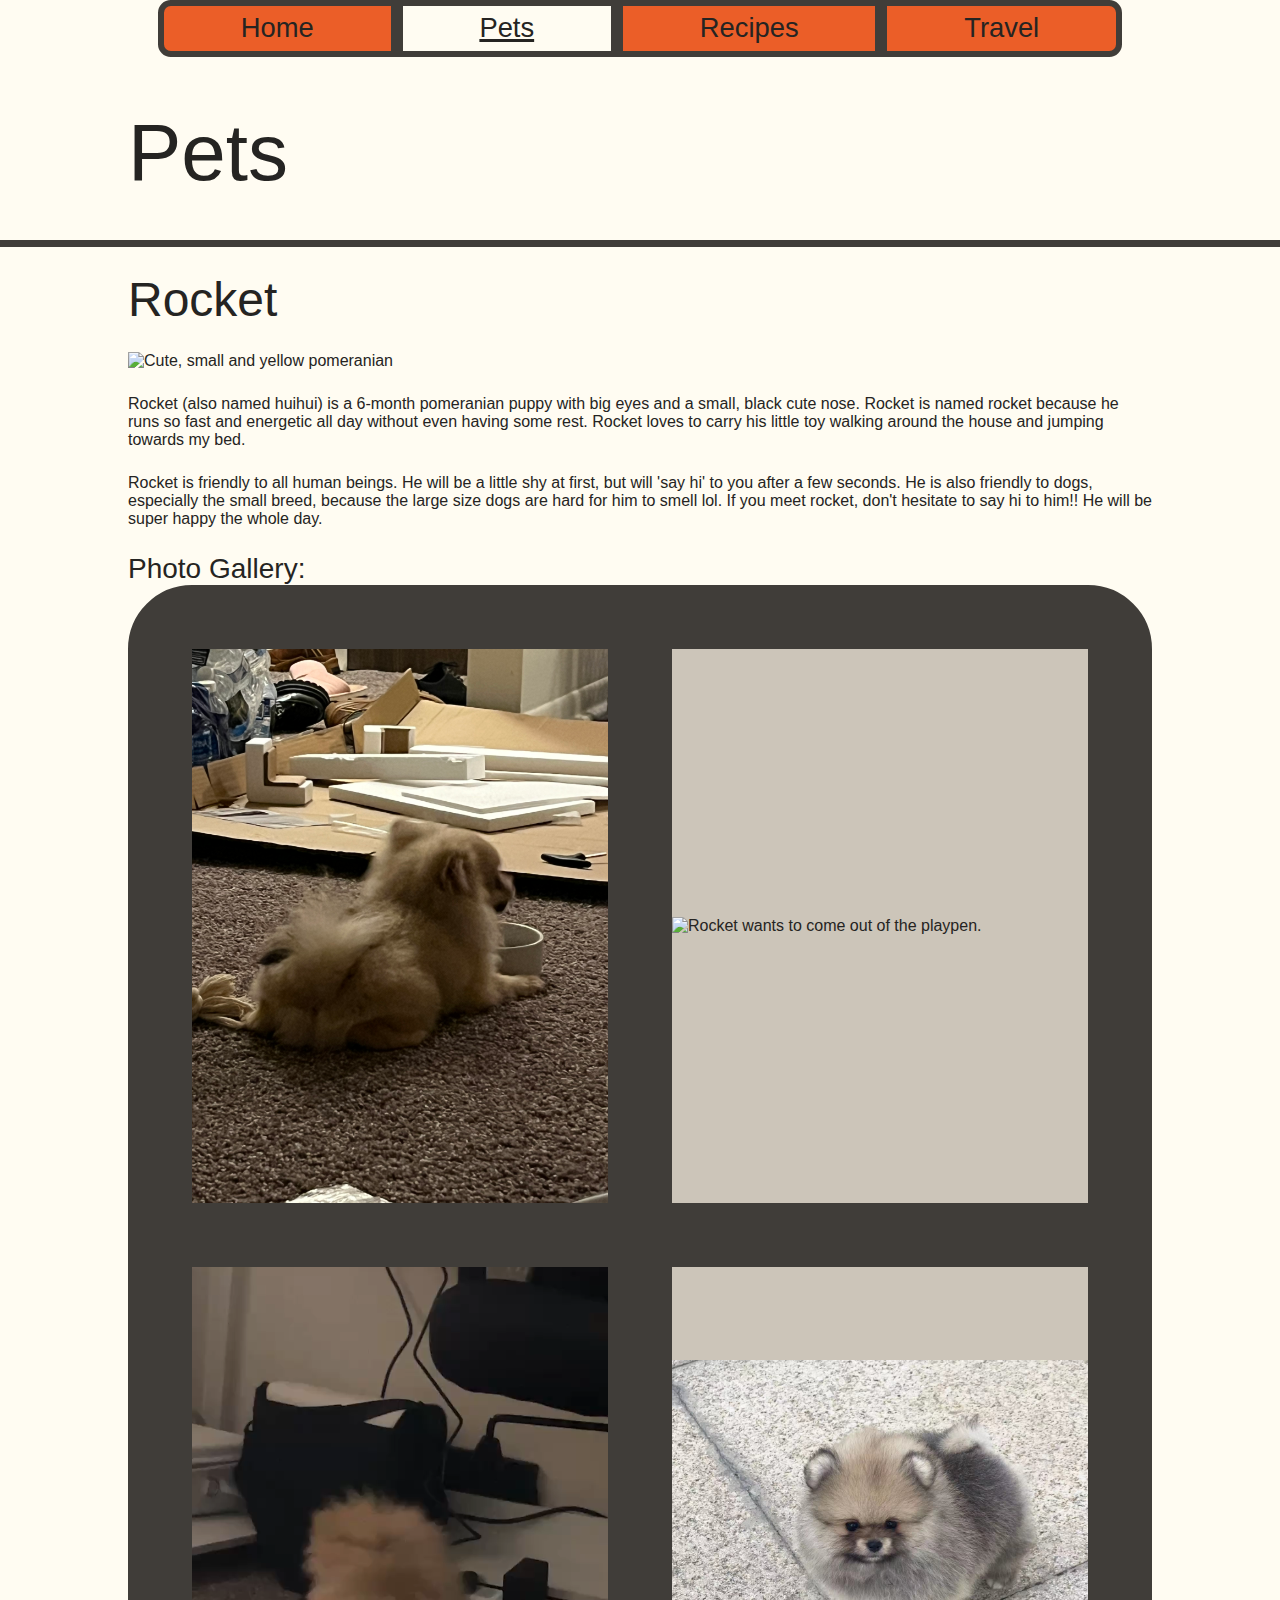
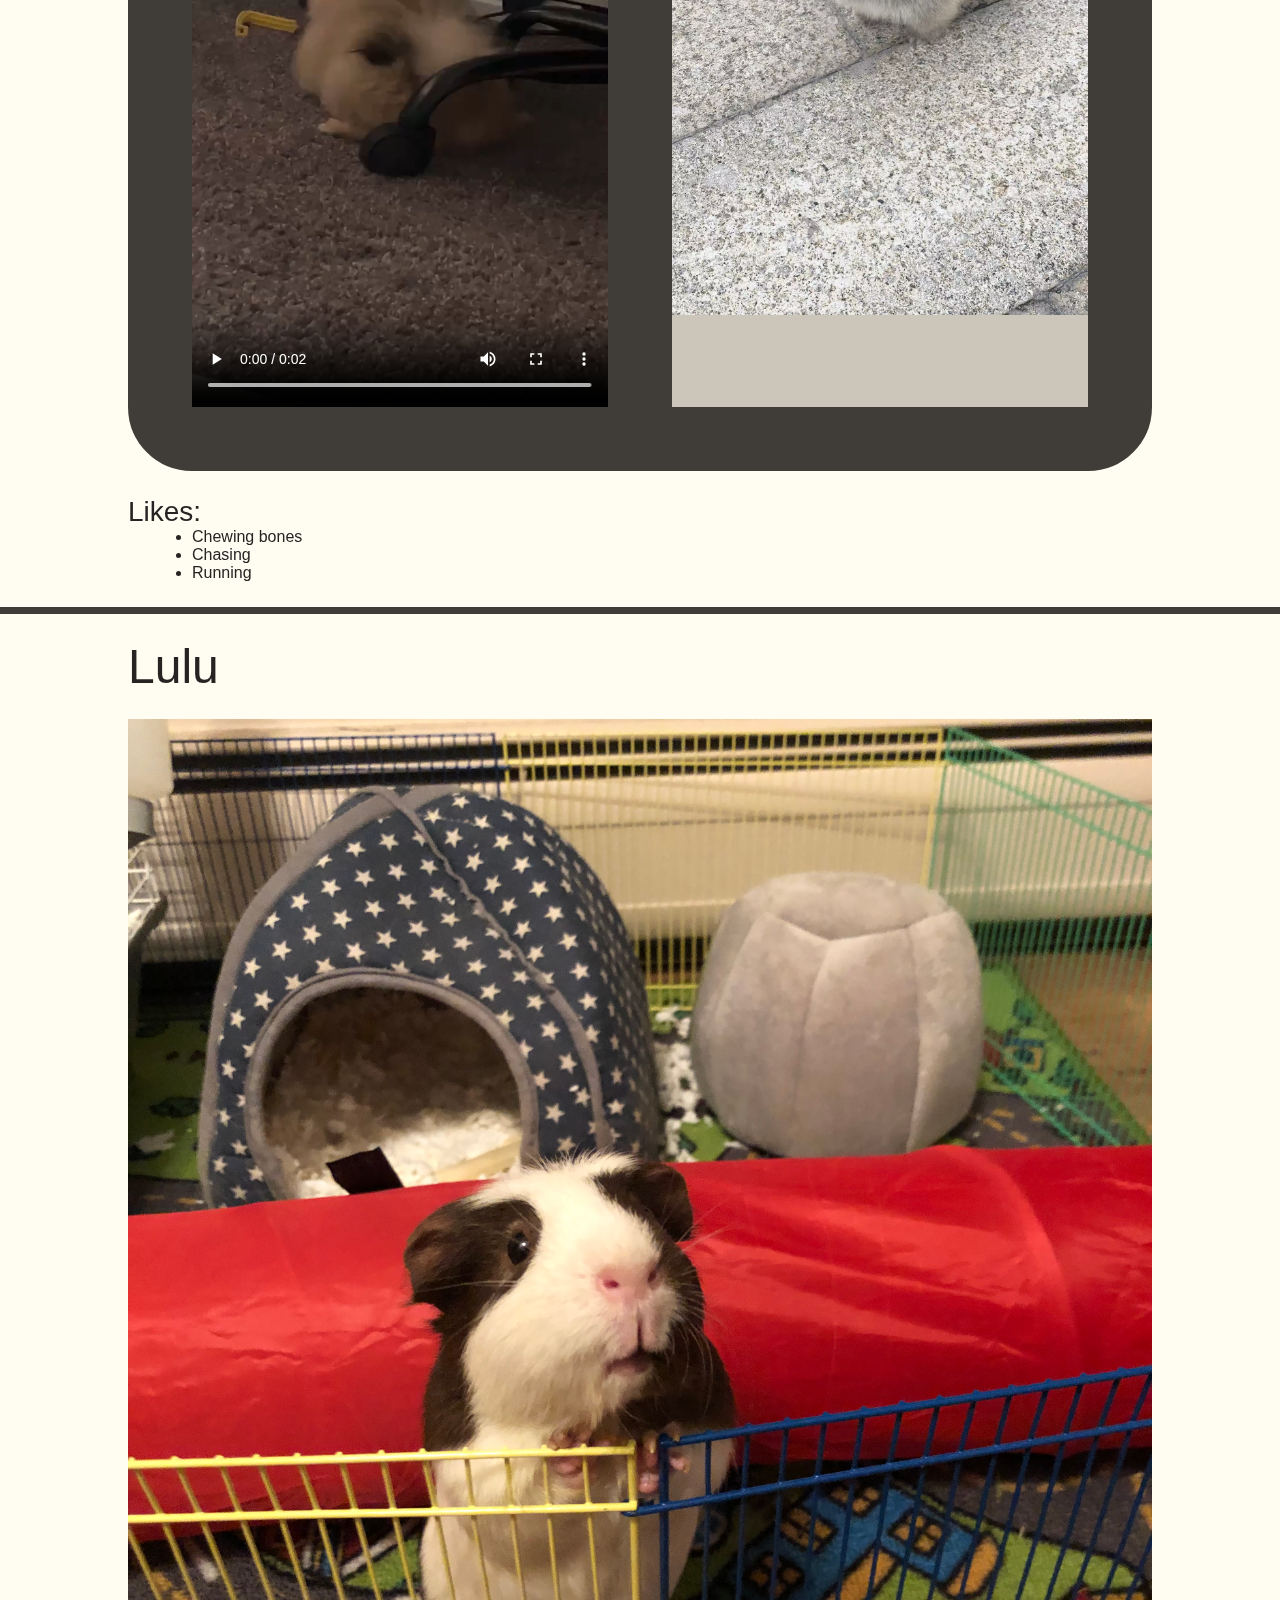
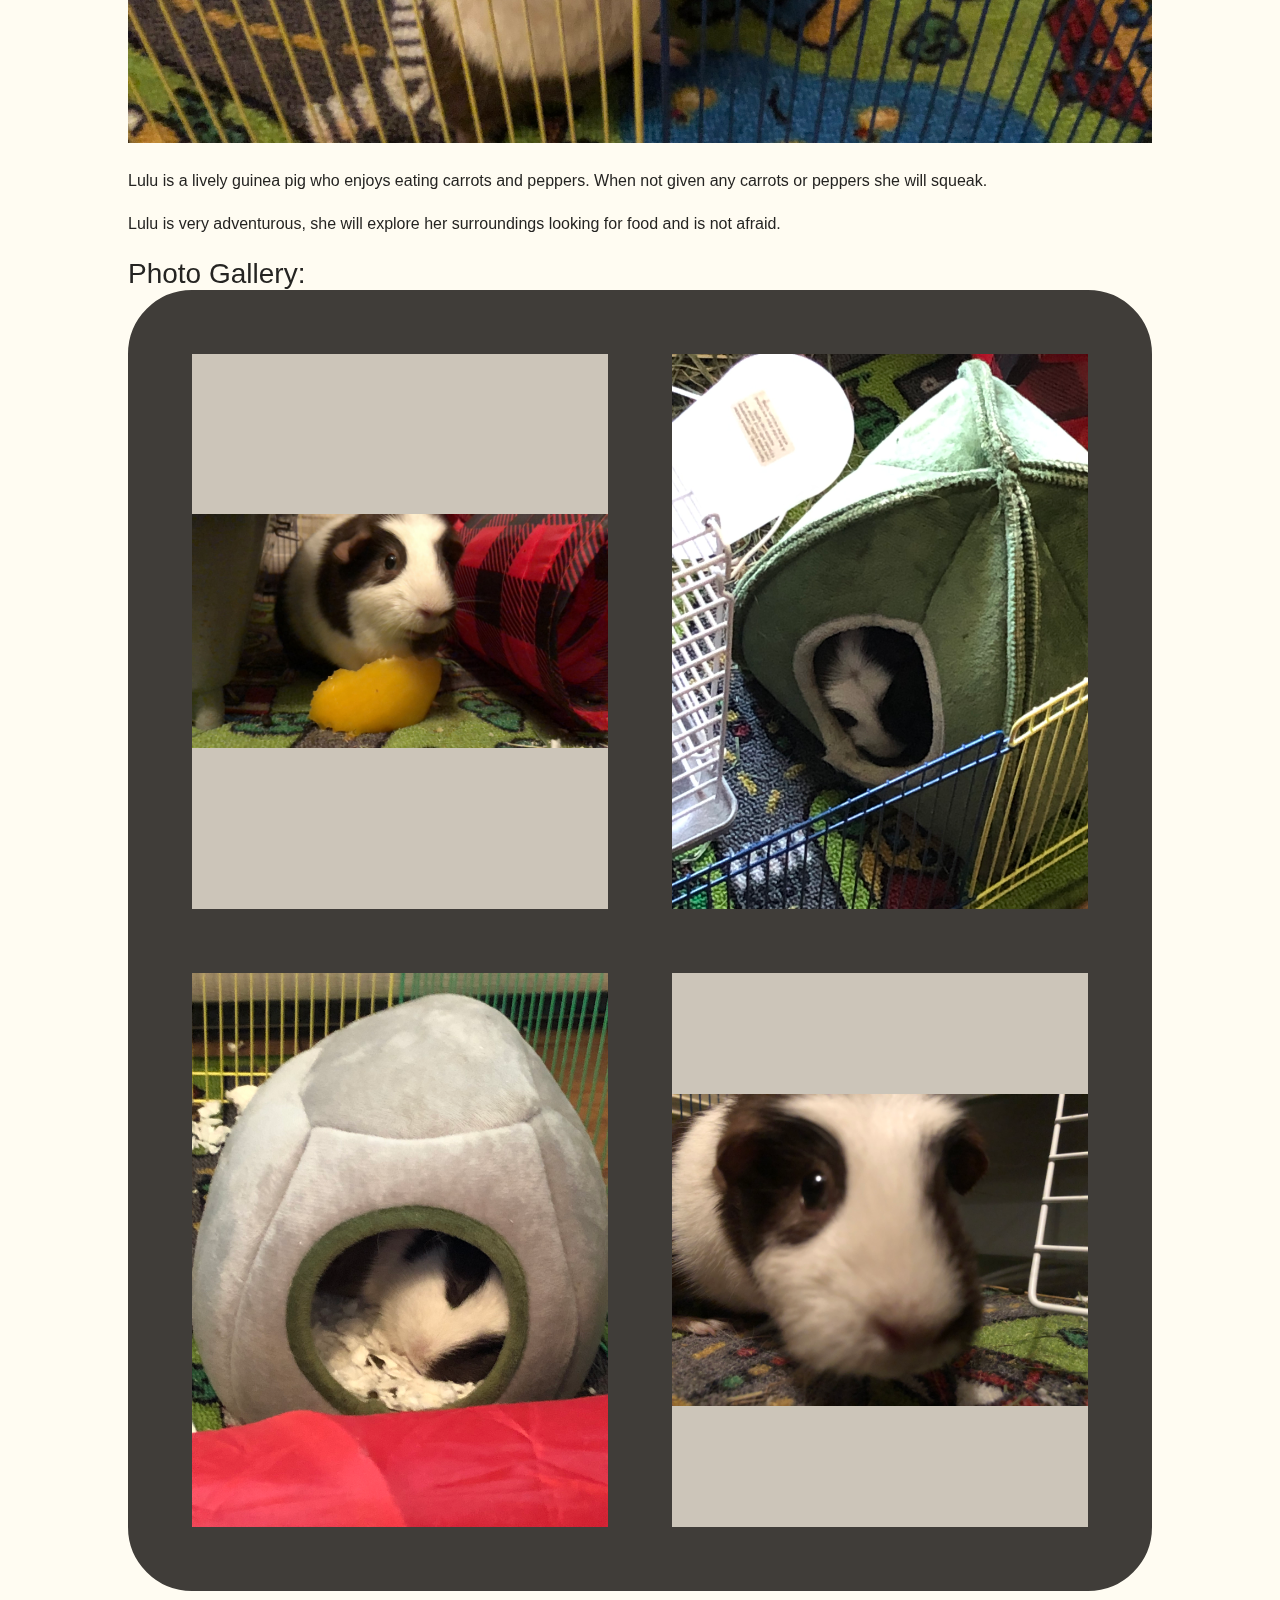
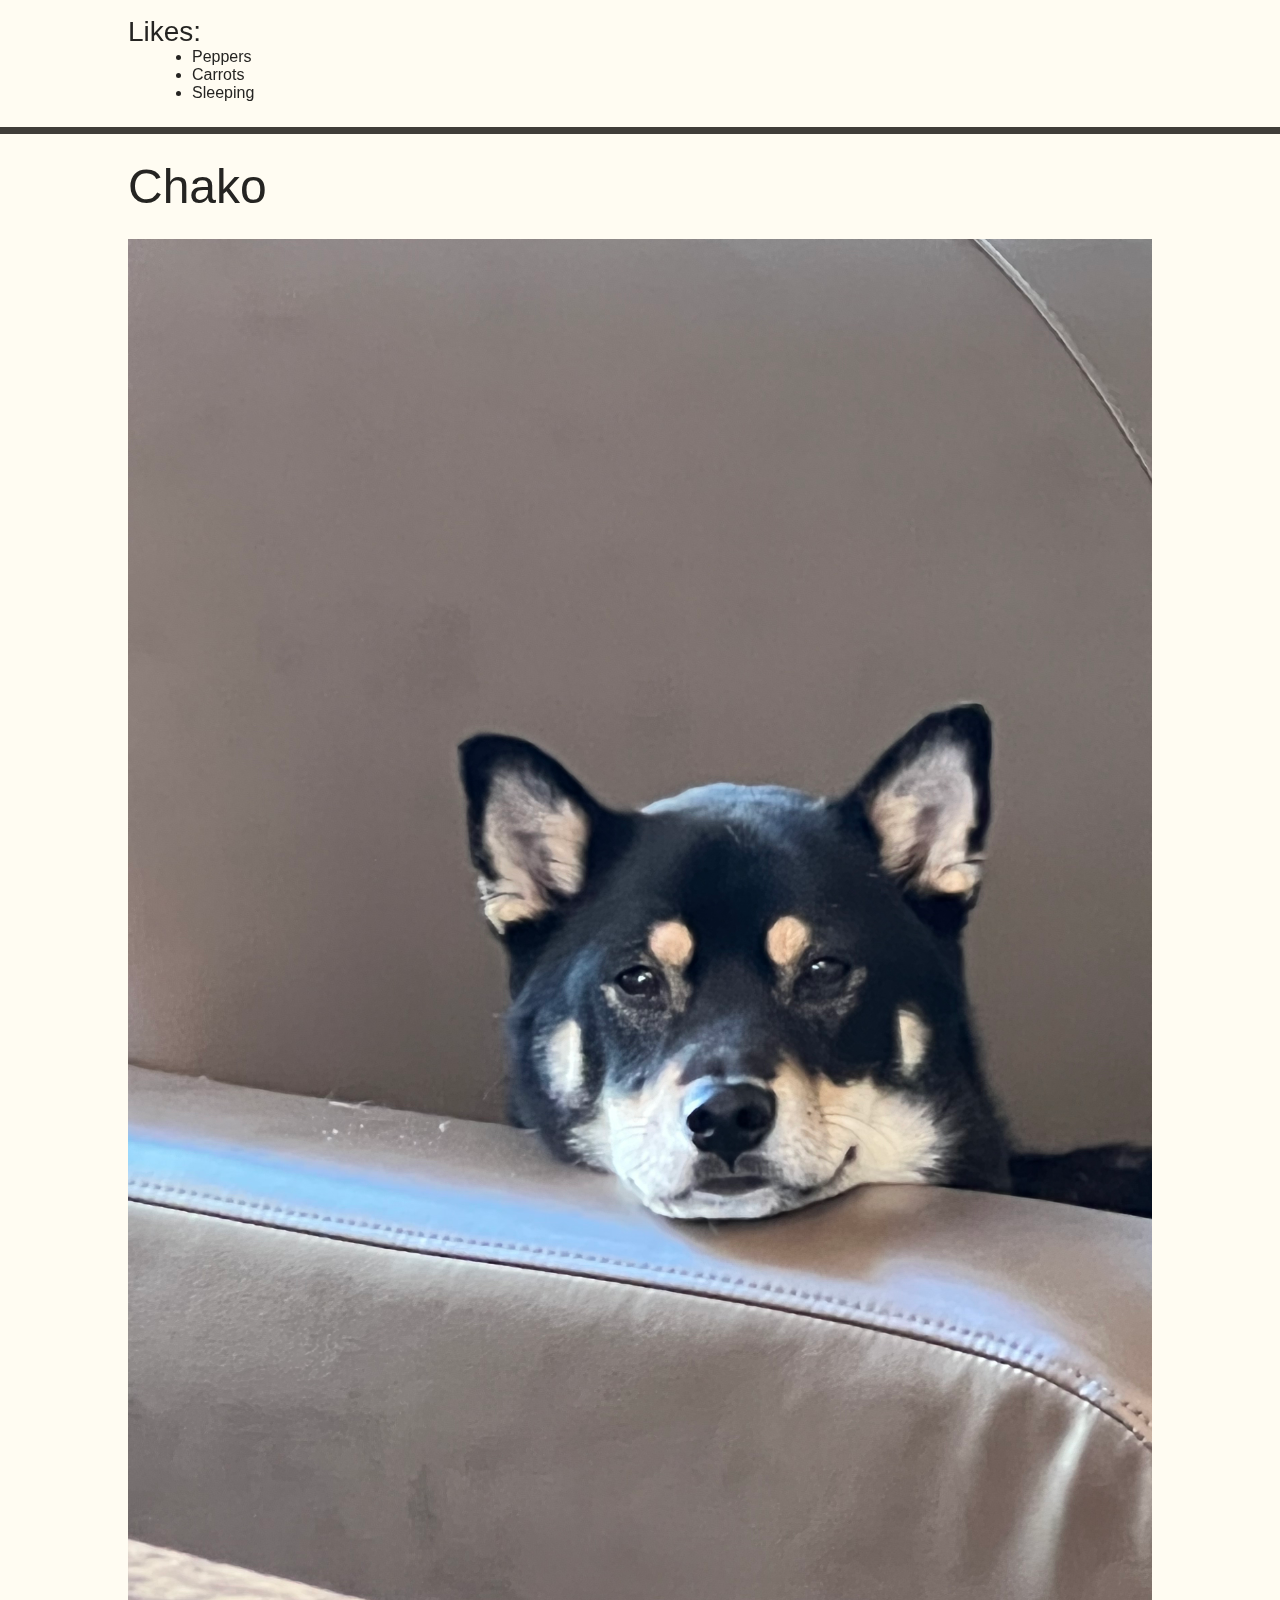
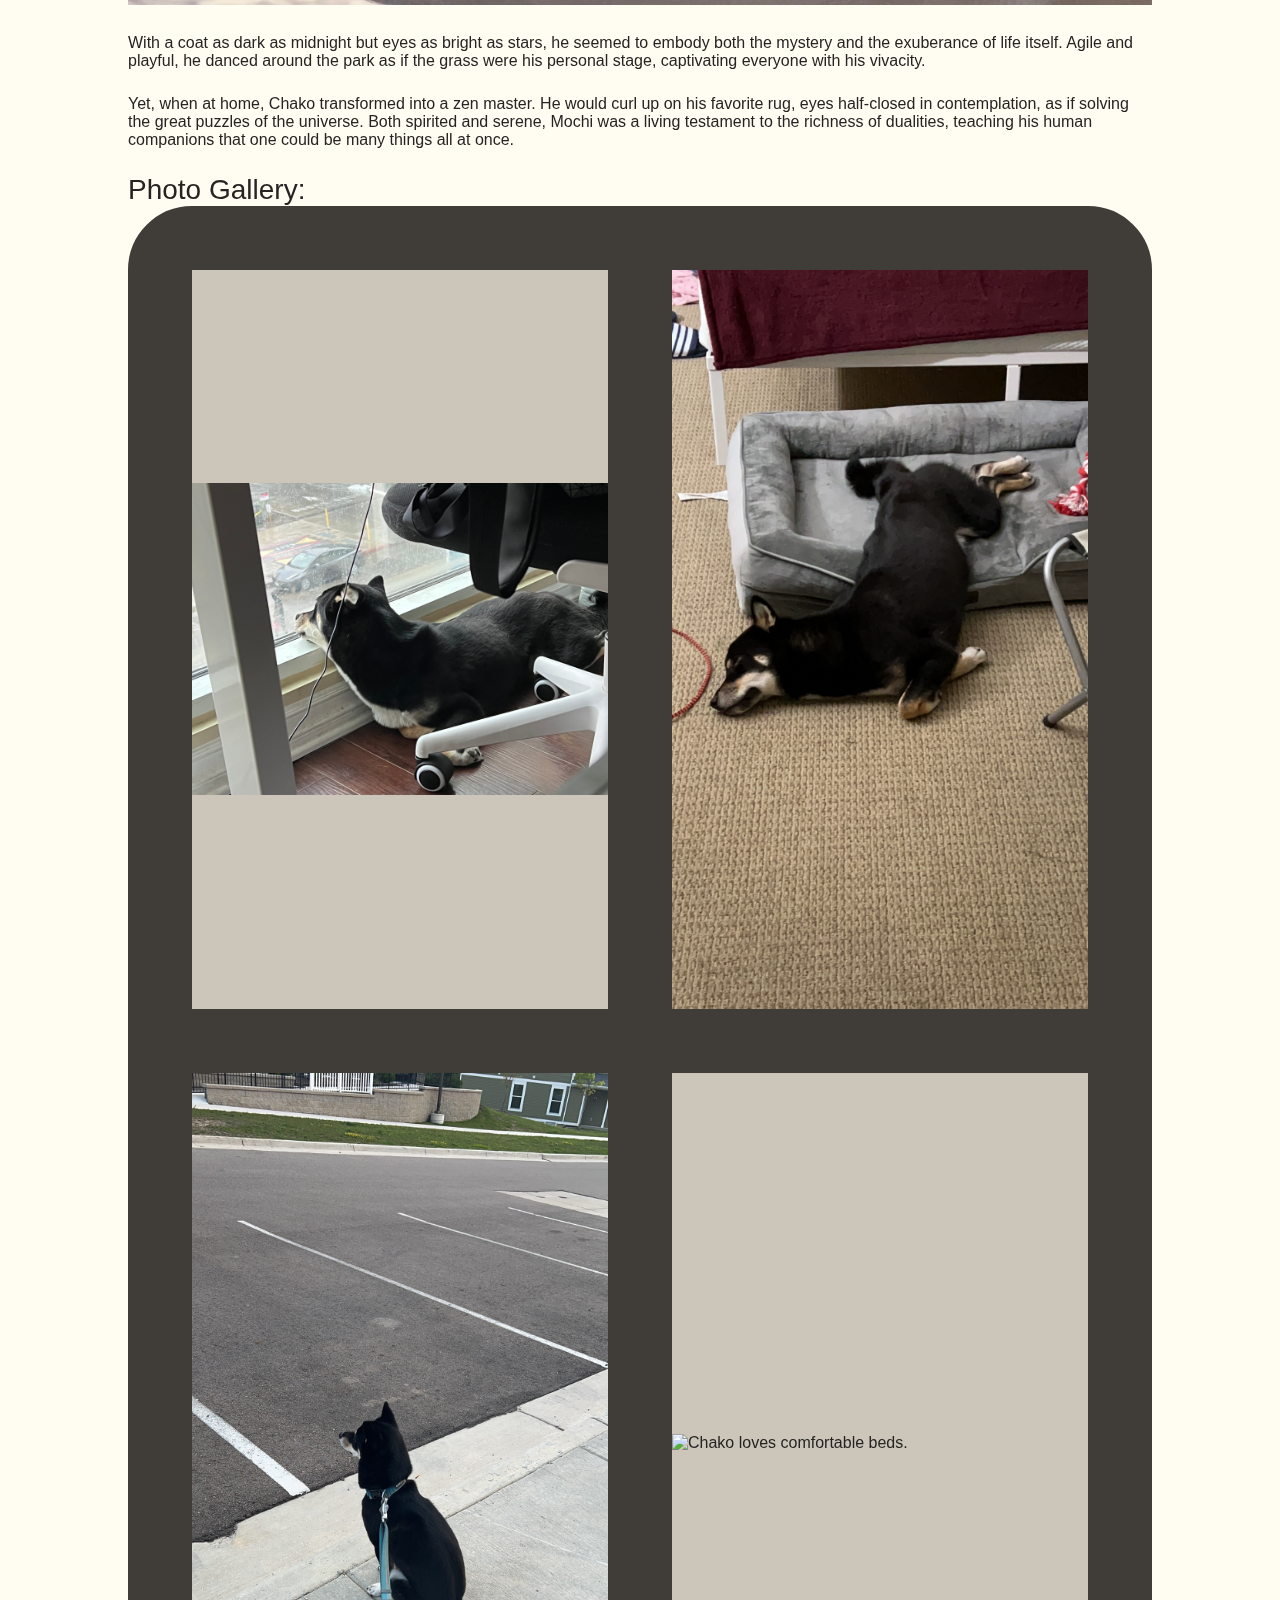
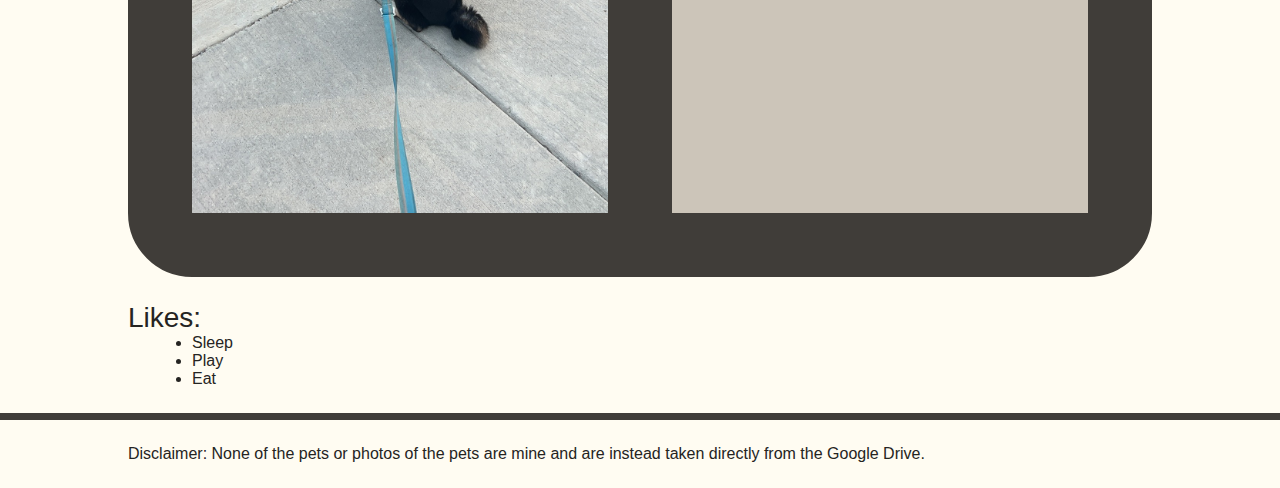
==== pets.html @ 071263ce "initial commit" ====
<!DOCTYPE html>
<html lang="en">
<head>
    <meta charset="UTF-8">
    <meta name="viewport" content="width=device-width, initial-scale=1.0">
    <link rel = "stylesheet" type = "text/css" href = "css/html5reset.css">
    <link rel = "stylesheet" type = "text/css" href = "css/style.css">
    <title>Pets</title>
</head>
<body>
    <header>
        <div class = "skipbar">
            <a class = "skip" href = "#main">Skip to Main Content</a>
        </div>
        <nav>
            <ul>
                <li class = "first"><a href = "index.html">Home</a></li>
                <li class = "active"><a href = "pets.html">Pets</a></li>
                <li><a href = "recipes.html">Recipes</a></li>
                <li class = "last"><a href = "travel.html">Travel</a></li>
            </ul>
        </nav>
    </header>
    <main id="main">
        <h1>Pets</h1>
        <div>
            <hr class="solid">
            <h2>Rocket</h2>
            <img src="images/rocket_primary.jpg" alt="Cute, small and yellow pomeranian">
            <p>Rocket (also named huihui) is a 6-month pomeranian puppy with big eyes and a small, black cute nose. Rocket is named rocket because he runs so fast and energetic all day without even having some rest. Rocket loves to carry his little toy walking around the house and jumping towards my bed.</p> 
            <p>Rocket is friendly to all human beings. He will be a little shy at first, but will 'say hi' to you after a few seconds. He is also friendly to dogs, especially the small breed, because the large size dogs are hard for him to smell lol. If you meet rocket, don't hesitate to say hi to him!! He will be super happy the whole day.</p>
            <h3>Photo Gallery:</h3>
            <div class = "grid2">
                <div class = "grid-item">
                    <img src="images/rocket_dinner.jpg" alt = "Rocket is eating his dinner.">
                </div>
                <div class = "grid-item">
                    <img src="images/rocket_wants_to_go_out.jpg"  alt="Rocket wants to come out of the playpen.">
                </div>
                <div class = "grid-item">
                    <video controls>
                        <source src="images/rocket_kitchen_clip.mp4">
                        Your browser does not support the video tag. This was a video Rocket is trying to hunt the kitchen.
                    </video>
                </div>
                <div class = "grid-item">
                    <img src="images/rocket_childhood.jpg"  alt="Rocket is in his childhood.">
                </div>
            </div>
            <h3>Likes:</h3>
            <ul>
                <li>Chewing bones</li>
                <li>Chasing</li>
                <li>Running</li>
            </ul>
        </div>
        <div>
            <hr class="solid">
            <h2>Lulu</h2>
            <img src="images/lulu-1.jpg" alt="A chubby guinea pig with patches of dark-brown and white.">
            <p>Lulu is a lively guinea pig who enjoys eating carrots and peppers. When not given any carrots or peppers she will squeak.</p> 
            <p>Lulu is very adventurous, she will explore her surroundings looking for food and is not afraid.</p>
            <h3>Photo Gallery:</h3>
            <div class = "grid2">
                <div class = "grid-item">
                    <img src="images/lulu-eating-1.JPG" alt = "Lulu enjoying a pepper">
                </div>
                <div class = "grid-item">
                    <img src="images/lulu-sleeping-1.jpg" alt="Lulu sleeping in a green house">
                </div>
                <div class = "grid-item">
                    <img src="images/lulu-sleeping-2.jpg" alt="Lulu sleeping in a gray house">
                </div>
                <div class = "grid-item">
                    <img src="images/lulu-2.jpg" alt="Lulu sniffing the camera">
                </div>
            </div>
            <h3>Likes:</h3>
            <ul>
                <li>Peppers</li>
                <li>Carrots</li>
                <li>Sleeping</li>
            </ul>
        </div>
        <div>
            <hr class="solid">
            <h2>Chako</h2>
            <img src="images/Chako1.jpg" alt="Black and Tan color Shiba Inu">
            <p>With a coat as dark as midnight but eyes as bright as stars, he seemed to embody both the mystery and the exuberance of life itself. Agile and playful, he danced around the park as if the grass were his personal stage, captivating everyone with his vivacity.</p> 
            <p>Yet, when at home, Chako transformed into a zen master. He would curl up on his favorite rug, eyes half-closed in contemplation, as if solving the great puzzles of the universe. Both spirited and serene, Mochi was a living testament to the richness of dualities, teaching his human companions that one could be many things all at once.</p>
            <h3>Photo Gallery:</h3>
            <div class = "grid2">
                <div class = "grid-item">
                    <img src="images/Chako2.jpg" alt = "Chako is lazy but still wants to look outside.">
                </div>
                <div class = "grid-item">
                    <img src="images/Chako3.jpg" alt="Chako is so tired and he is having a good night's sleep.">
                </div>
                <div class = "grid-item">
                    <img src="images/Chako4.jpg" alt="Chako doesn't want to move, so he sits there and watches.">
                </div>
                <div class = "grid-item">
                    <img src="images/Chako5.jpg" alt="Chako loves comfortable beds.">
                </div>
            </div>
            <h3>Likes:</h3>
            <ul>
                <li>Sleep</li>
                <li>Play</li>
                <li>Eat</li>
            </ul>
        </div>
    </main>
    <footer>
        <hr class="solid">
        <p>Disclaimer: None of the pets or photos of the pets are mine and are instead taken directly from the Google Drive.</p>
    </footer>
</body>
</html>
---- css/style.css ----
body {
    font-family: 'Gill Sans', 'Gill Sans MT', Calibri, 'Trebuchet MS', sans-serif;
    background-color: #FFFCF2;
    font-size: 100%;
    color: #252422;
}

h1 {
    margin: 50px 10vw 25px 10vw;
    display: inline-block;
    font-size: 500%;
    text-align: left;
}

h2 {
    margin: 25px 10vw;
    font-size: 300%;
}

h3 {
    margin: 0 10vw;
    font-size: 175%;
}

li {
    font-size: 100%;
}

p {
    margin: 25px 10vw;
    font-size: 100%;
}

img {
    width: 80%;
    margin: 0 10vw;
}

ul {
    list-style-type: disc;
    margin: 0 10vw 25px 15vw;
}

ol {
    list-style-type: decimal;
    margin: 0 10vw 25px 15vw;
}

.grid2 {
    margin: 0 10vw 25px 10vw;
    display: grid;
    grid-template-columns: 1fr 1fr;
    justify-content: space-around;
    align-content: space-around;
    gap: 5vw;
    border: #403D39 5vw solid;
    border-radius: 5vw;
    background-color: #403D39;
}

.grid3 {
    margin: 0 10vw 25px 10vw;
    display: grid;
    grid-template-columns: 1fr 1fr 1fr;
    justify-content: space-around;
    align-content: space-around;
    gap: 5vw;
    border: #403D39 5vw solid;
    border-radius: 5vw;
    background-color: #403D39;
}

.grid1 {
    margin: 0 10vw 25px 10vw;
    display: grid;
    grid-template-columns: 1fr;
    justify-content: space-around;
    align-content: space-around;
    gap: 5vw;
    border: #403D39 5vw solid;
    border-radius: 5vw;
    background-color: #403D39;
}

.grid-item {
    width: 100%;
    display: block;
    background-color: #CCC5B9;
    display: flex;
    justify-content: center;
}

.grid-item-tall {
    width: 100%;
    display: block;
    background-color: #CCC5B9;
    display: flex;
    justify-content: center;
    grid-row: 1/3;
}

.grid-item img, .grid-item video {
    width: 100%;
    margin: auto;
    display: block;
}

nav ul {
    display: flex;
    list-style-type: none;
    overflow: hidden;
    margin: 0;
}

nav li {
    display: inline-block;
    padding: 0.5vw 6vw;
    border: calc(3px + 0.3vw) solid #403D39;
    background-color: #EB5E28;

}

nav li a {
    text-decoration: none;
    color: #252422;
    font-size: calc(12px + 1.2vw);
    font-weight: 500;
}

.active {
    background-color: inherit;
}

.active a {
    text-decoration: underline;
    text-decoration-thickness: calc(1.5px + 0.15vw);
}

.first {
    border-radius: 1vw 0 0 1vw;
    margin-left: auto;
}

.last {
    border-radius: 0 1vw 1vw 0;
    margin-right: auto;
}

.skip {
    text-decoration: none;
    color: #252422;
    position: absolute;
    top: -999px;
}

.skip:focus {
    position: static;
    display: inline-block;
    font-size: calc(6px + 1vw);
}

.skipbar {
    text-align: center;
    background: repeating-linear-gradient(
        45deg,
        #AAA,
        #AAA 10px,
        #888 10px,
        #888 20px
    );
}

hr {
    border-top: 7px solid #403D39;
}

@media screen and (prefers-reduced-motion: reduce) {  
    .animated {
      display: none !important;
    }
}
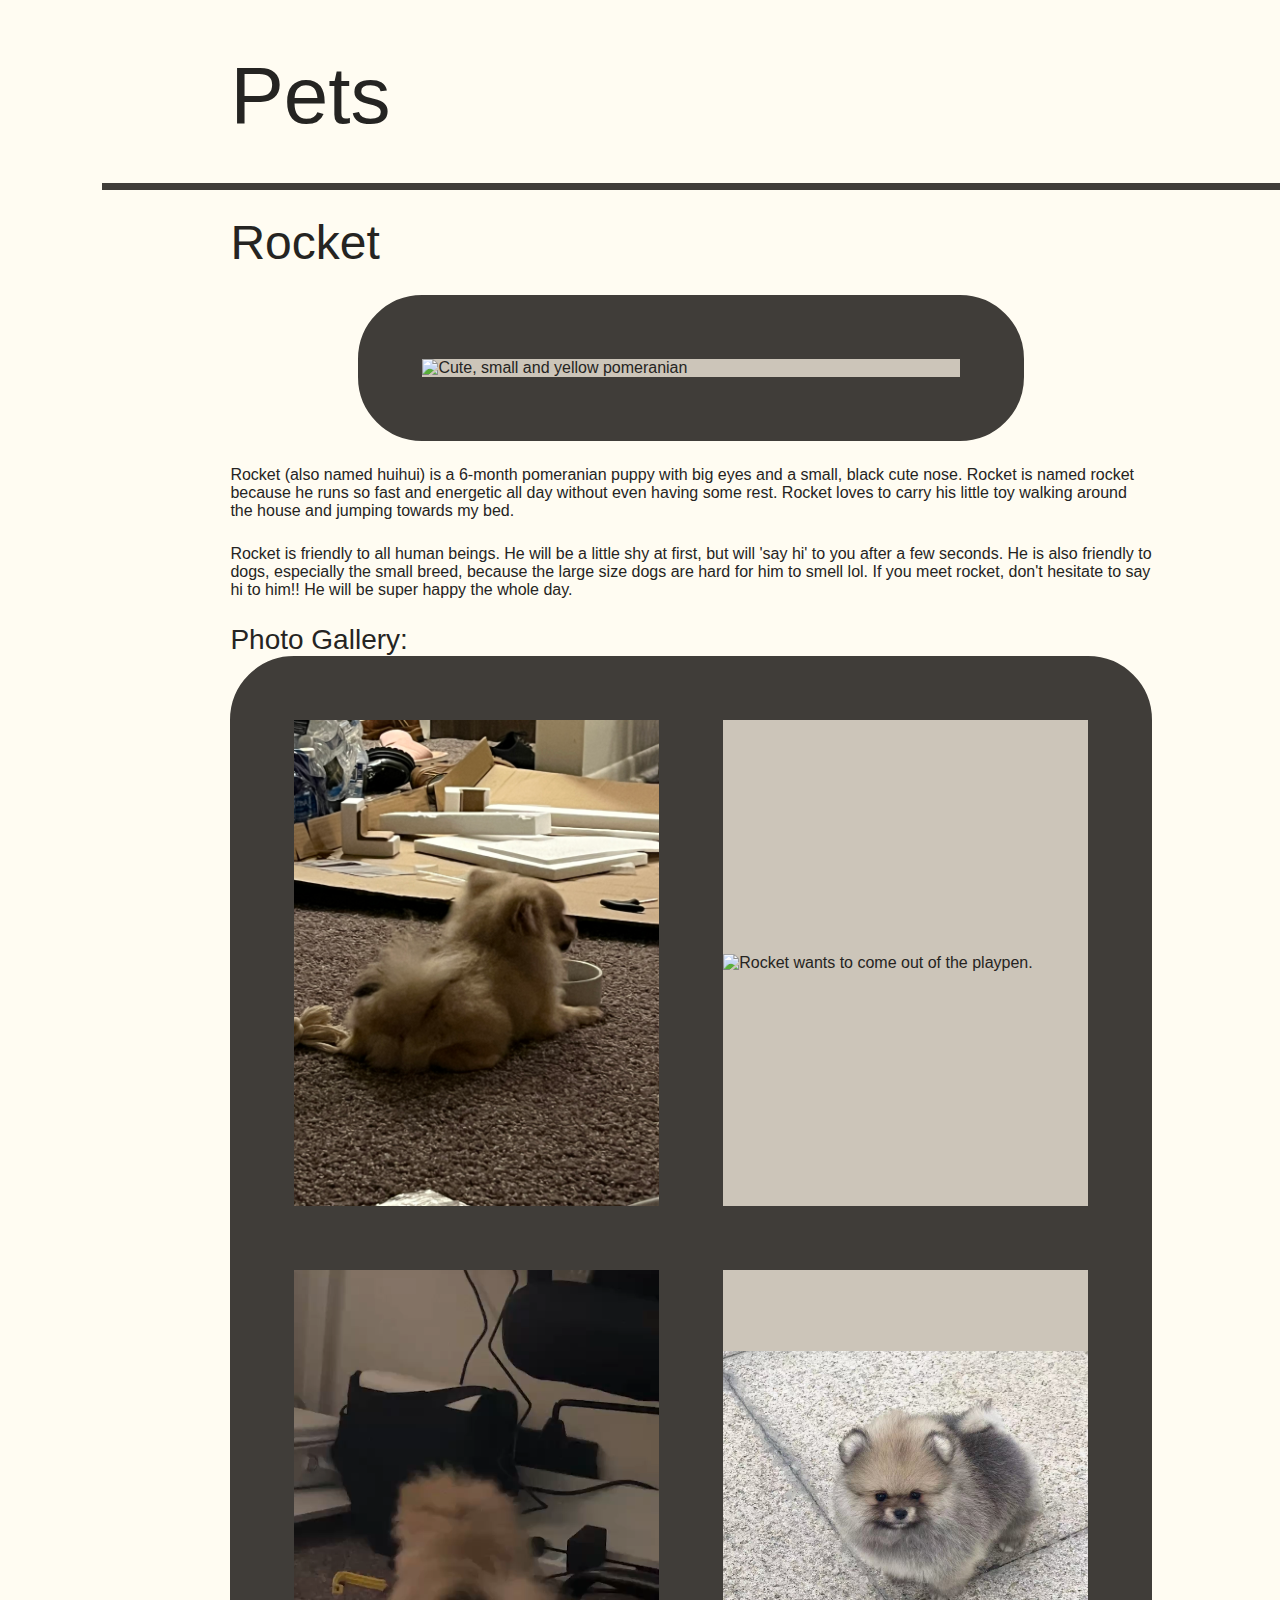
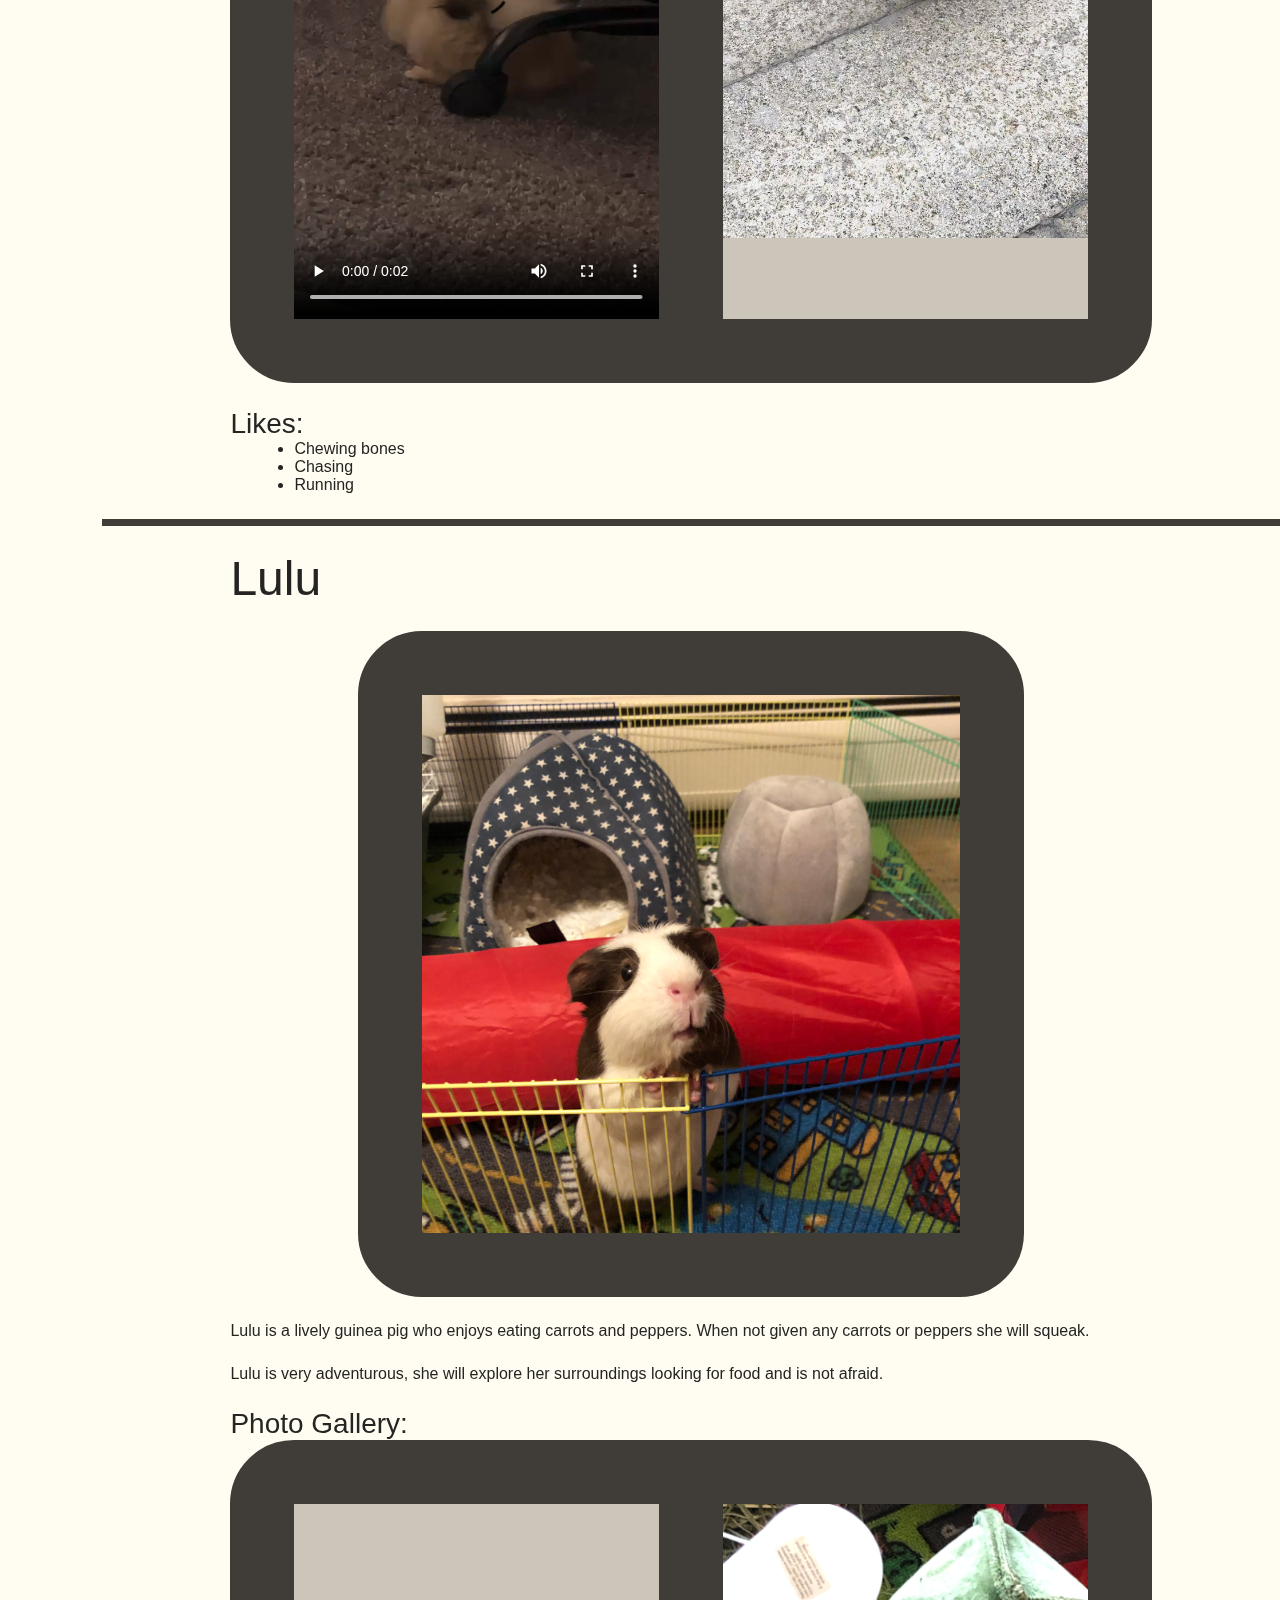
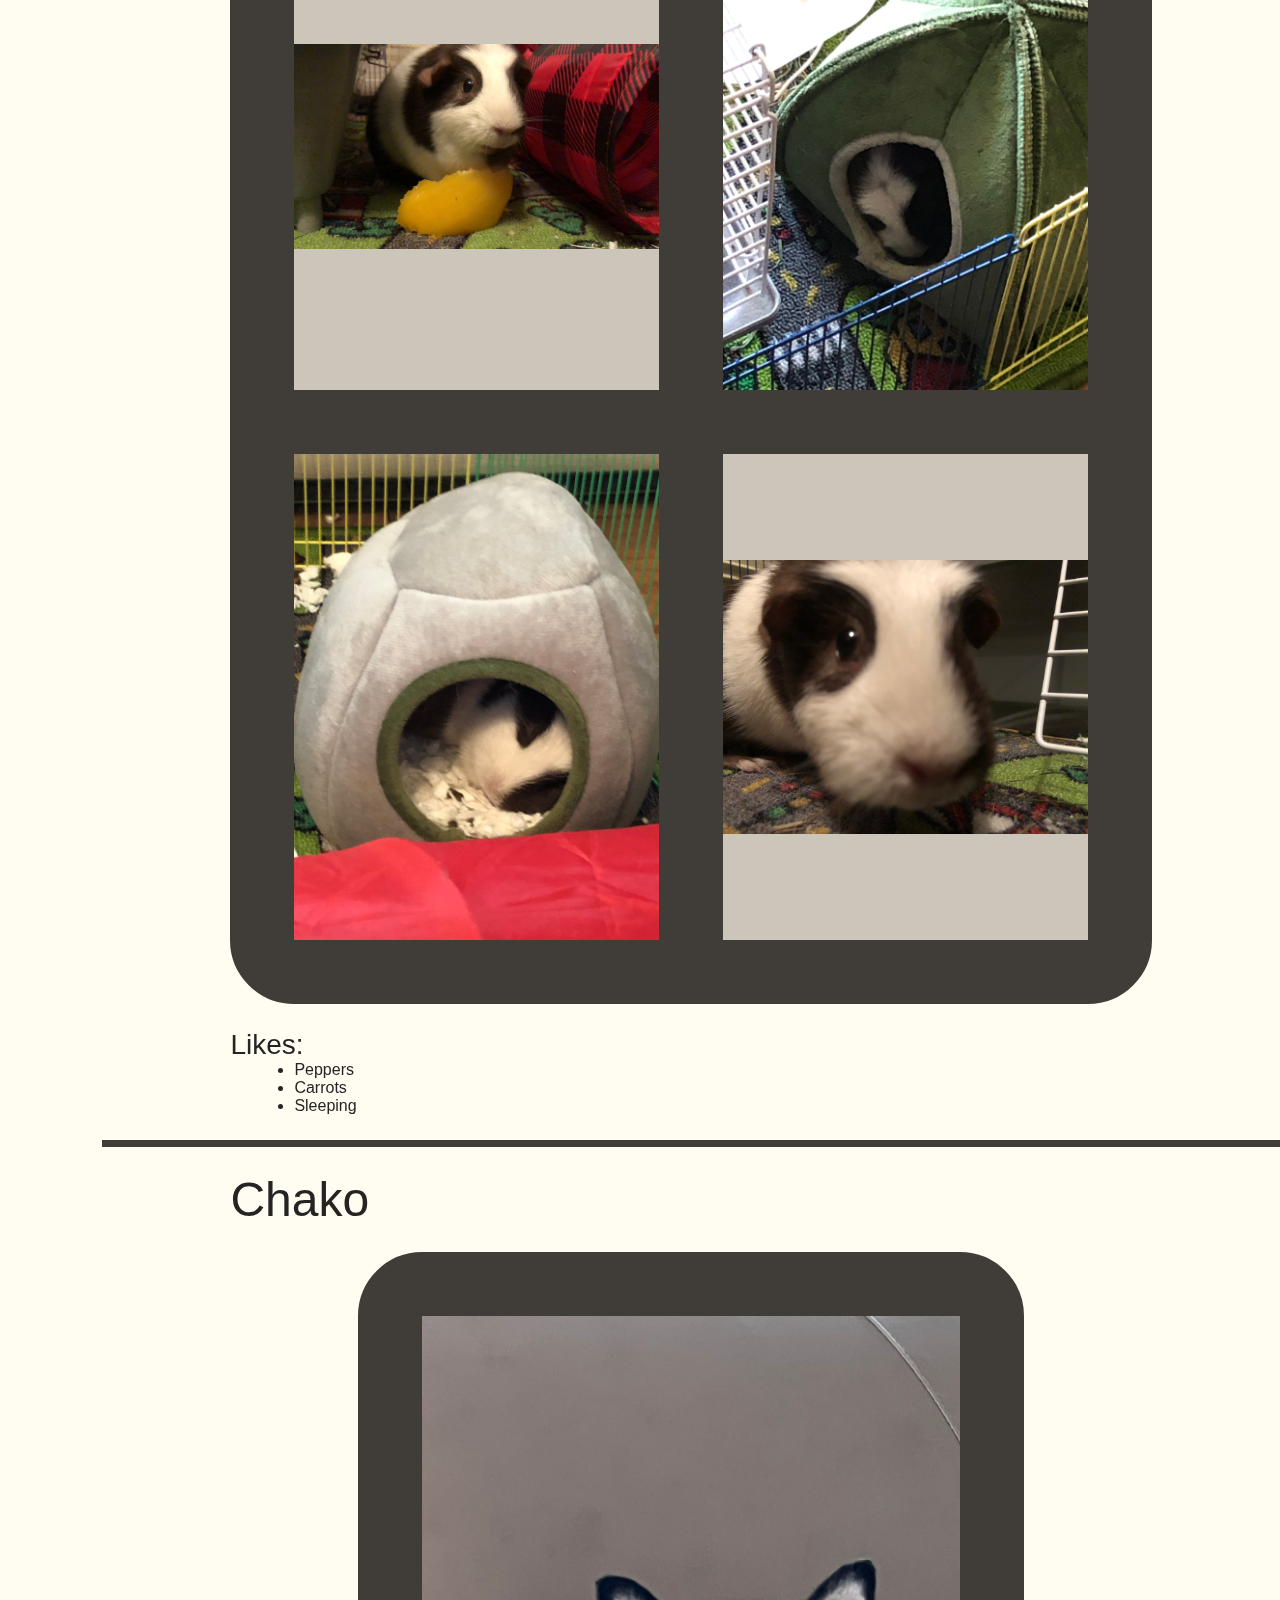
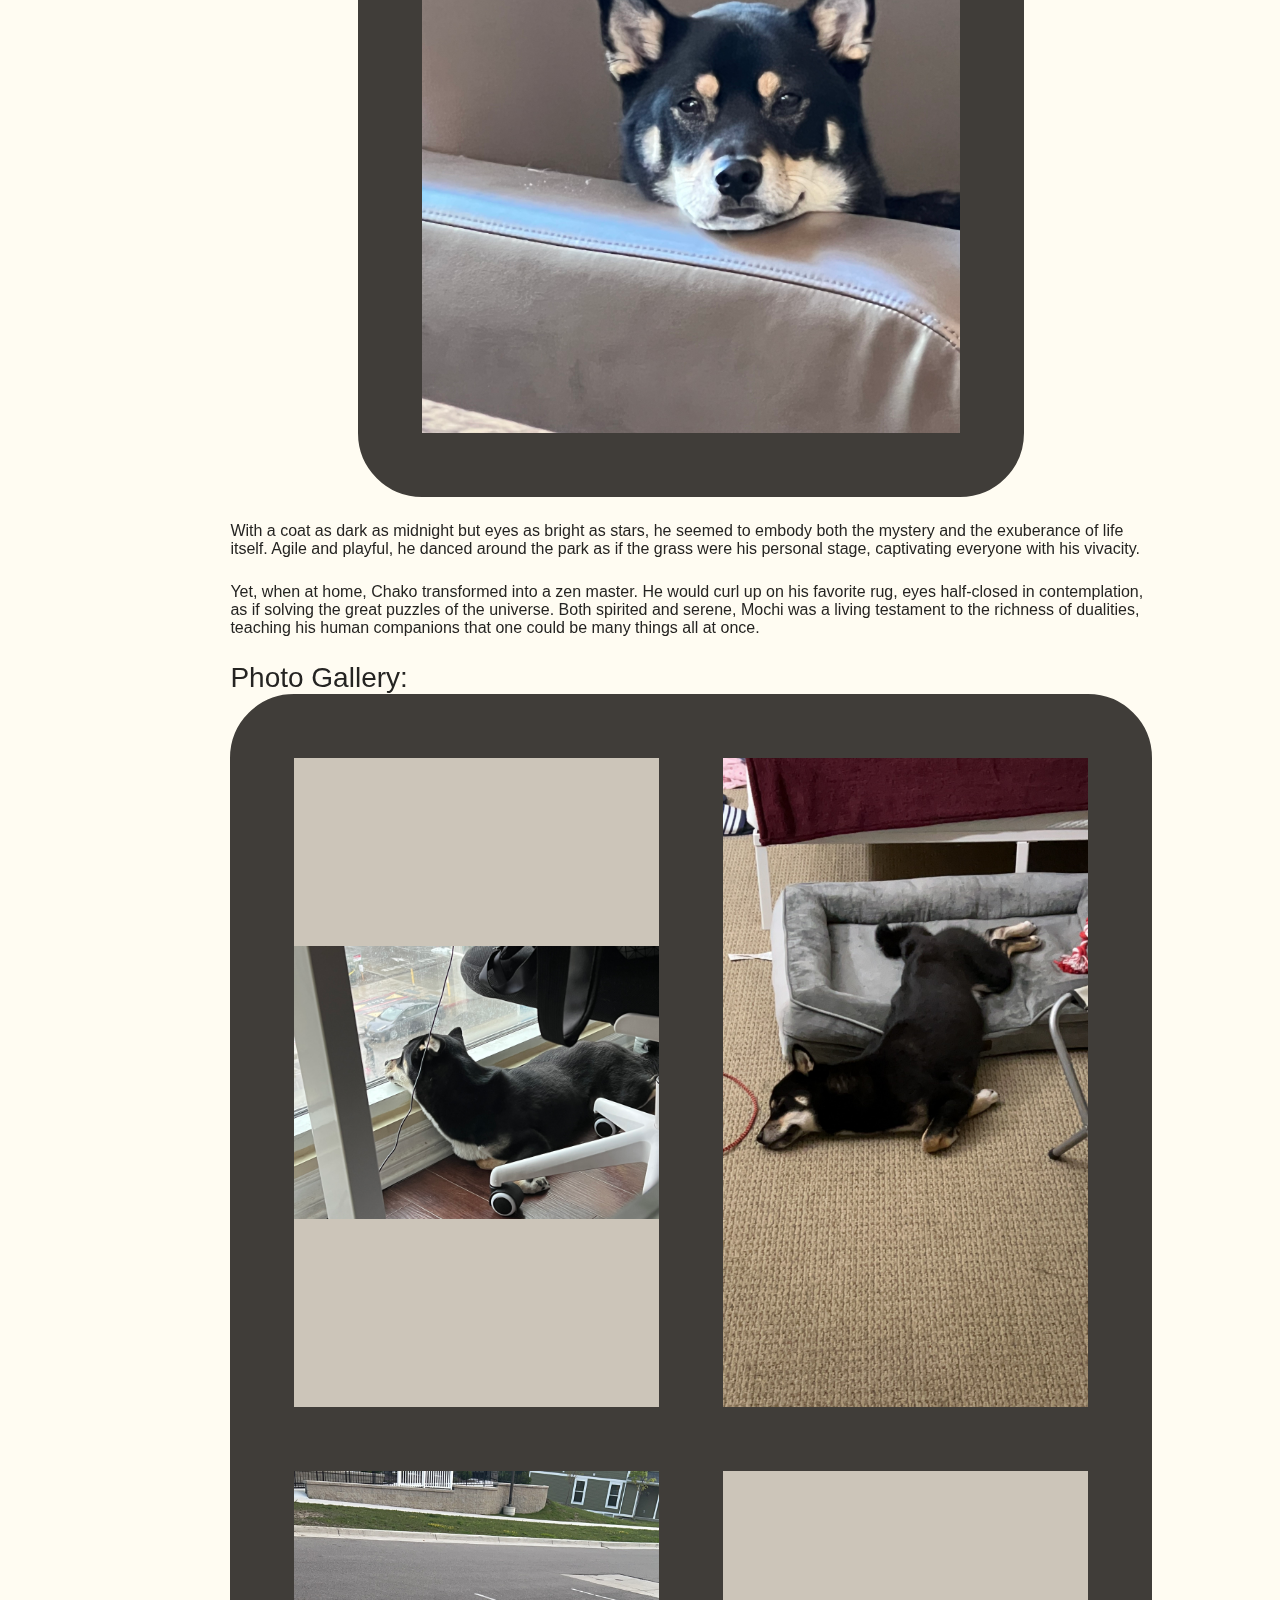
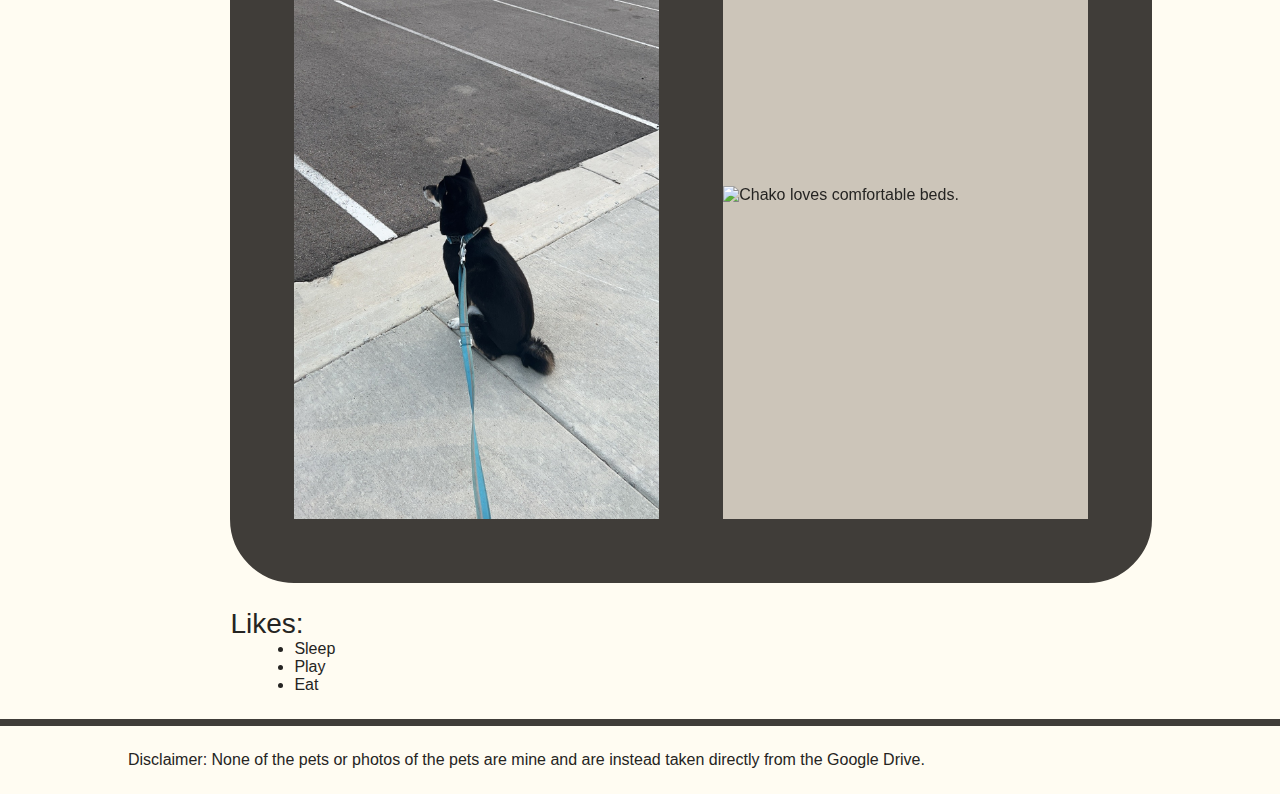
==== commit ecf9d97d: "image smaller and remove navbar" ====
--- a/pets.html
+++ b/pets.html
@@ -26,7 +26,11 @@
         <div>
             <hr class="solid">
             <h2>Rocket</h2>
-            <img src="images/rocket_primary.jpg" alt="Cute, small and yellow pomeranian">
+            <div class = "grid1">
+                <div class = "grid-item">
+                    <img src="images/rocket_primary.jpg" alt="Cute, small and yellow pomeranian">
+                </div>
+            </div>
             <p>Rocket (also named huihui) is a 6-month pomeranian puppy with big eyes and a small, black cute nose. Rocket is named rocket because he runs so fast and energetic all day without even having some rest. Rocket loves to carry his little toy walking around the house and jumping towards my bed.</p> 
             <p>Rocket is friendly to all human beings. He will be a little shy at first, but will 'say hi' to you after a few seconds. He is also friendly to dogs, especially the small breed, because the large size dogs are hard for him to smell lol. If you meet rocket, don't hesitate to say hi to him!! He will be super happy the whole day.</p>
             <h3>Photo Gallery:</h3>
@@ -57,7 +61,11 @@
         <div>
             <hr class="solid">
             <h2>Lulu</h2>
-            <img src="images/lulu-1.jpg" alt="A chubby guinea pig with patches of dark-brown and white.">
+            <div class = "grid1">
+                <div class = "grid-item">
+                    <img src="images/lulu-1.jpg" alt="A chubby guinea pig with patches of dark-brown and white.">
+                </div>
+            </div>
             <p>Lulu is a lively guinea pig who enjoys eating carrots and peppers. When not given any carrots or peppers she will squeak.</p> 
             <p>Lulu is very adventurous, she will explore her surroundings looking for food and is not afraid.</p>
             <h3>Photo Gallery:</h3>
@@ -85,7 +93,11 @@
         <div>
             <hr class="solid">
             <h2>Chako</h2>
-            <img src="images/Chako1.jpg" alt="Black and Tan color Shiba Inu">
+            <div class = "grid1">
+                <div class = "grid-item">
+                    <img src="images/Chako1.jpg" alt="Black and Tan color Shiba Inu">
+                </div>
+            </div>
             <p>With a coat as dark as midnight but eyes as bright as stars, he seemed to embody both the mystery and the exuberance of life itself. Agile and playful, he danced around the park as if the grass were his personal stage, captivating everyone with his vivacity.</p> 
             <p>Yet, when at home, Chako transformed into a zen master. He would curl up on his favorite rug, eyes half-closed in contemplation, as if solving the great puzzles of the universe. Both spirited and serene, Mochi was a living testament to the richness of dualities, teaching his human companions that one could be many things all at once.</p>
             <h3>Photo Gallery:</h3>
--- a/css/style.css
+++ b/css/style.css
@@ -178,4 +178,16 @@
     .animated {
       display: none !important;
     }
+}
+
+@media only screen and (min-width: 750px) {
+    .grid1 {
+        margin: 0 20vw 25px 20vw;
+    }
+    nav {
+        display: none;
+    }
+    main {
+        margin-left: 8vw;
+    }
 }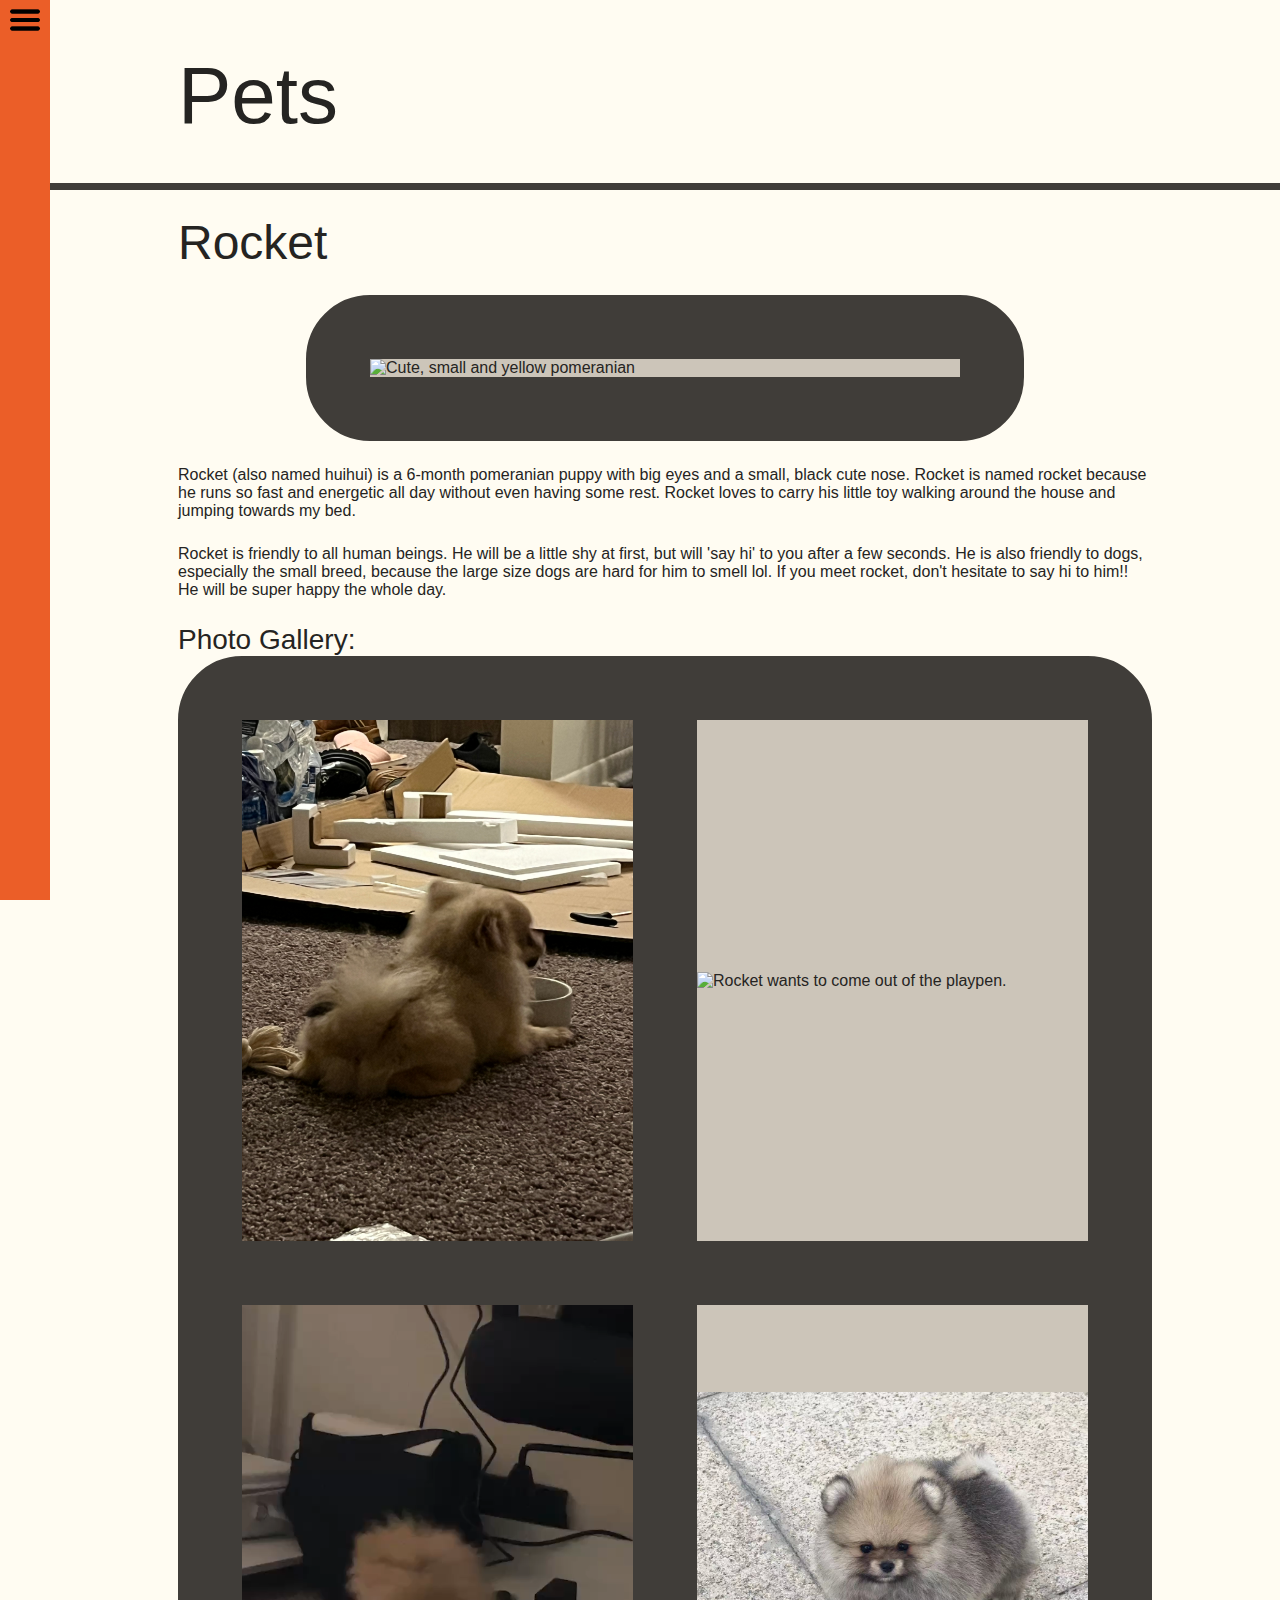
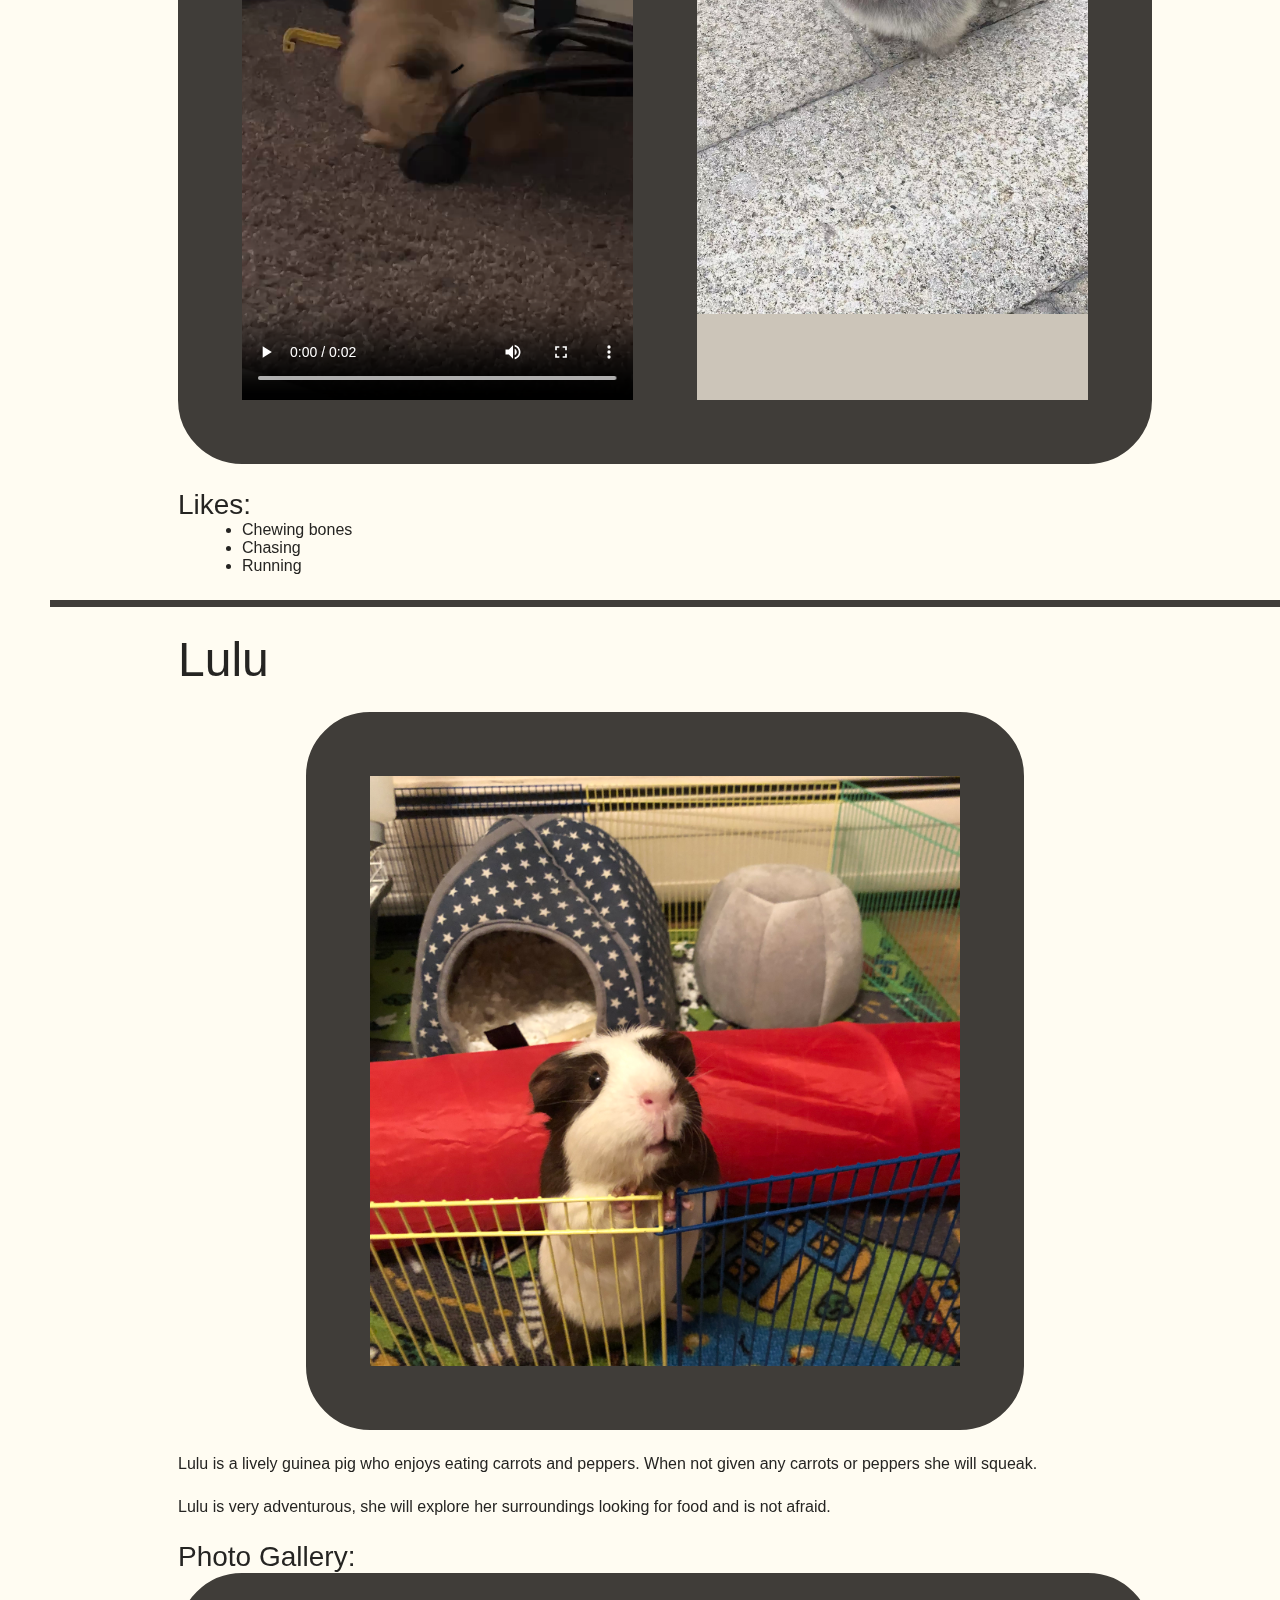
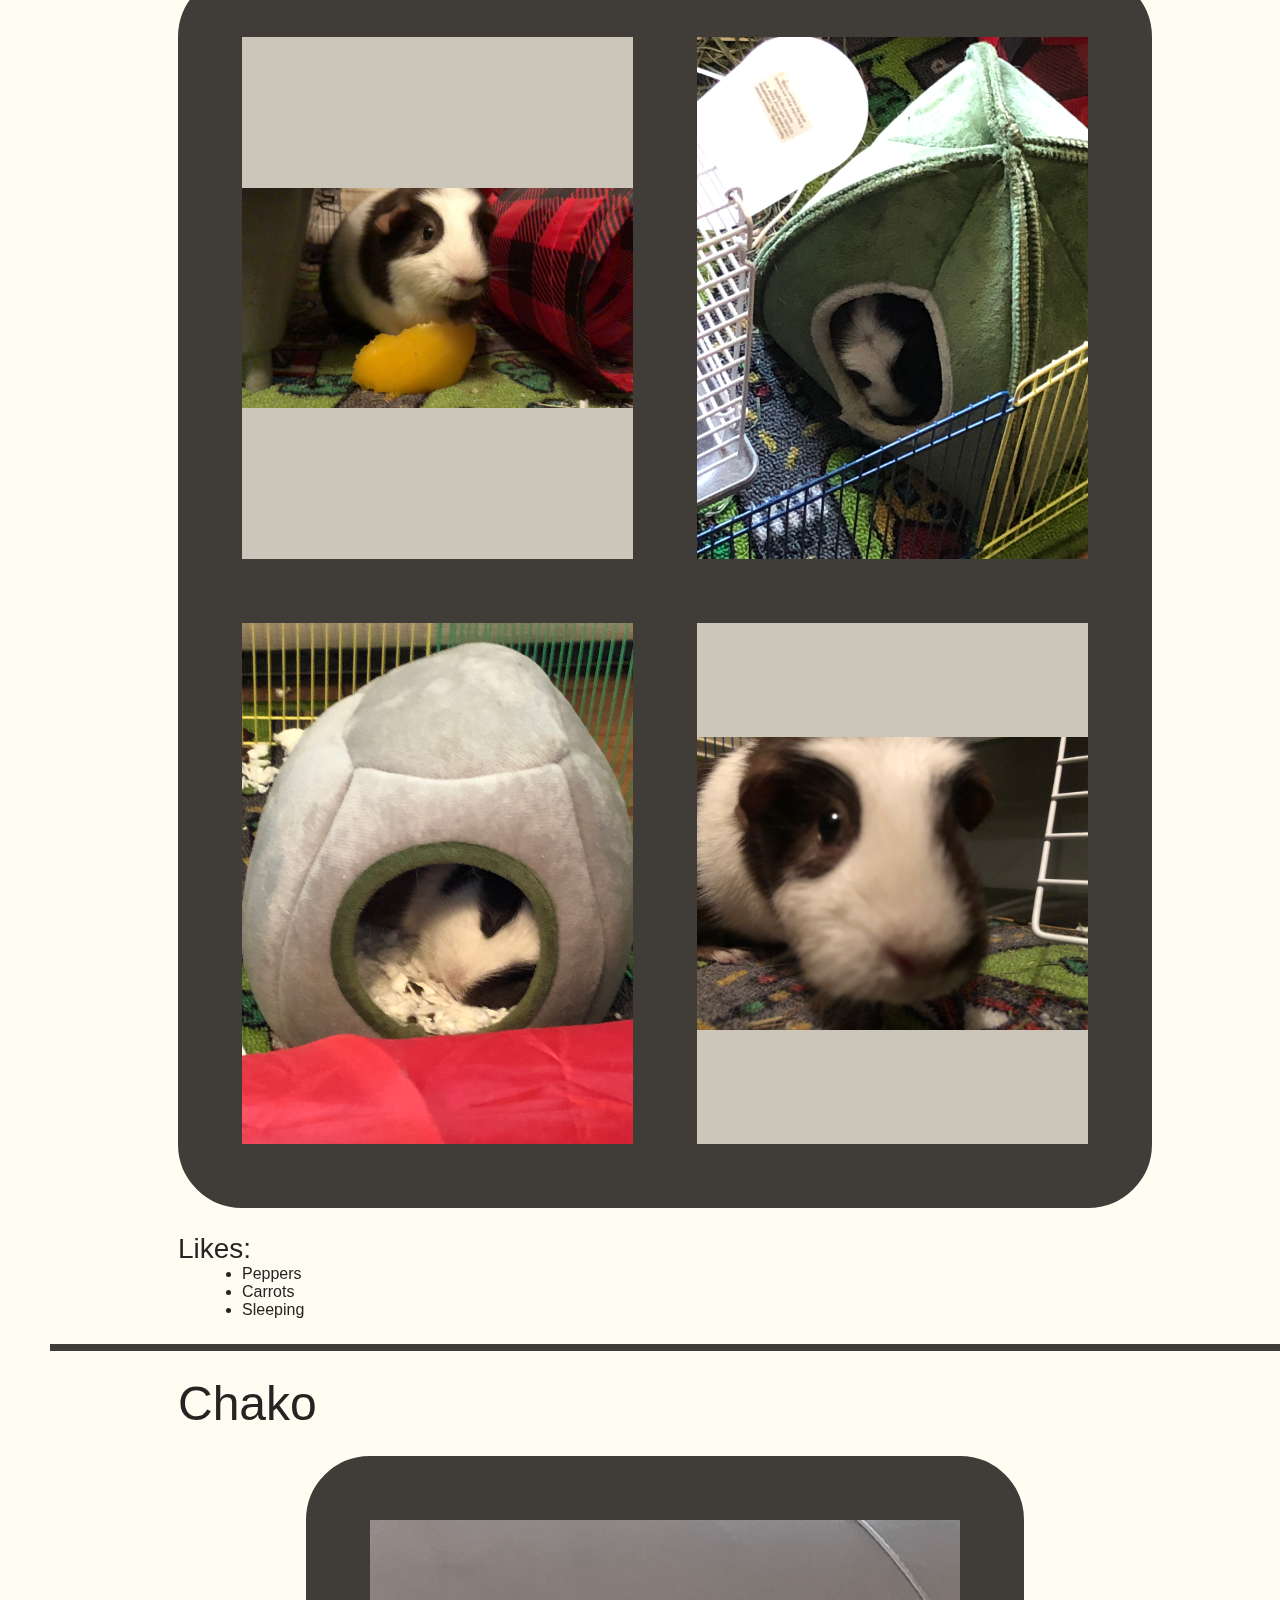
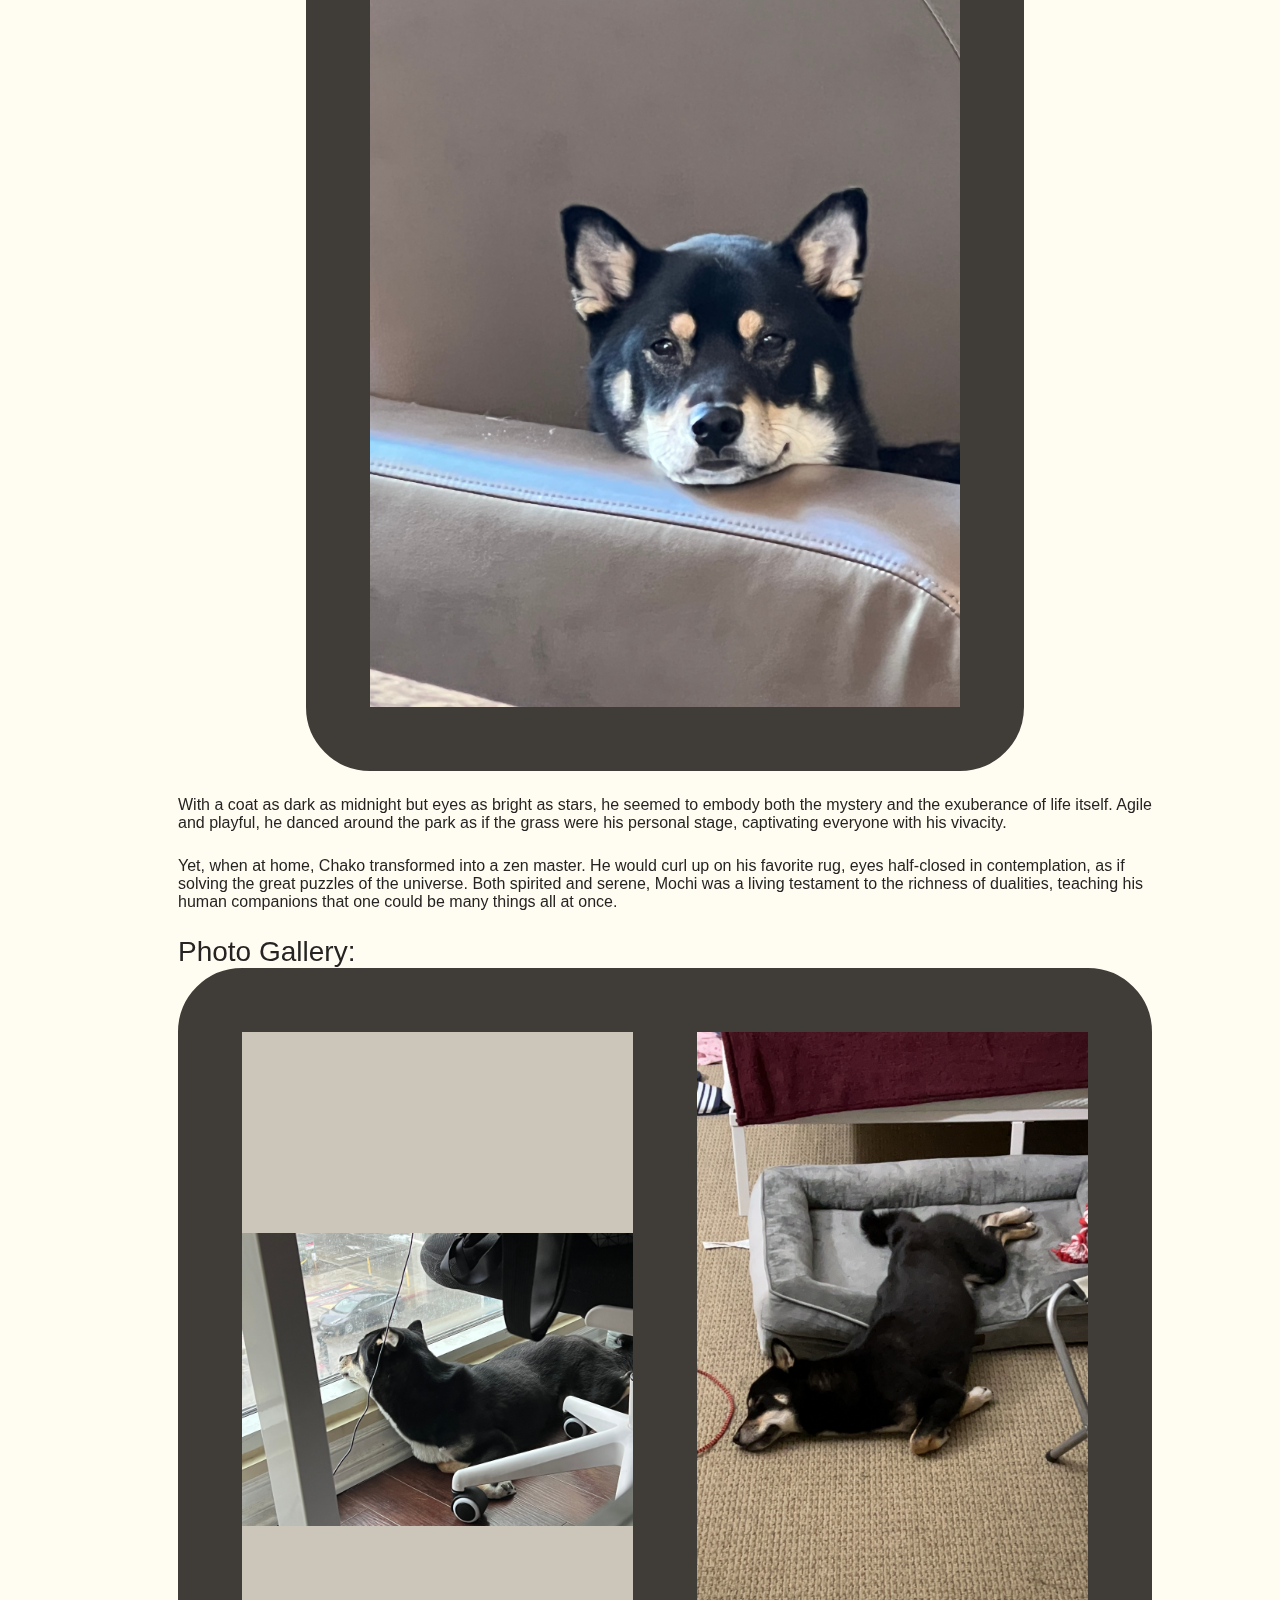
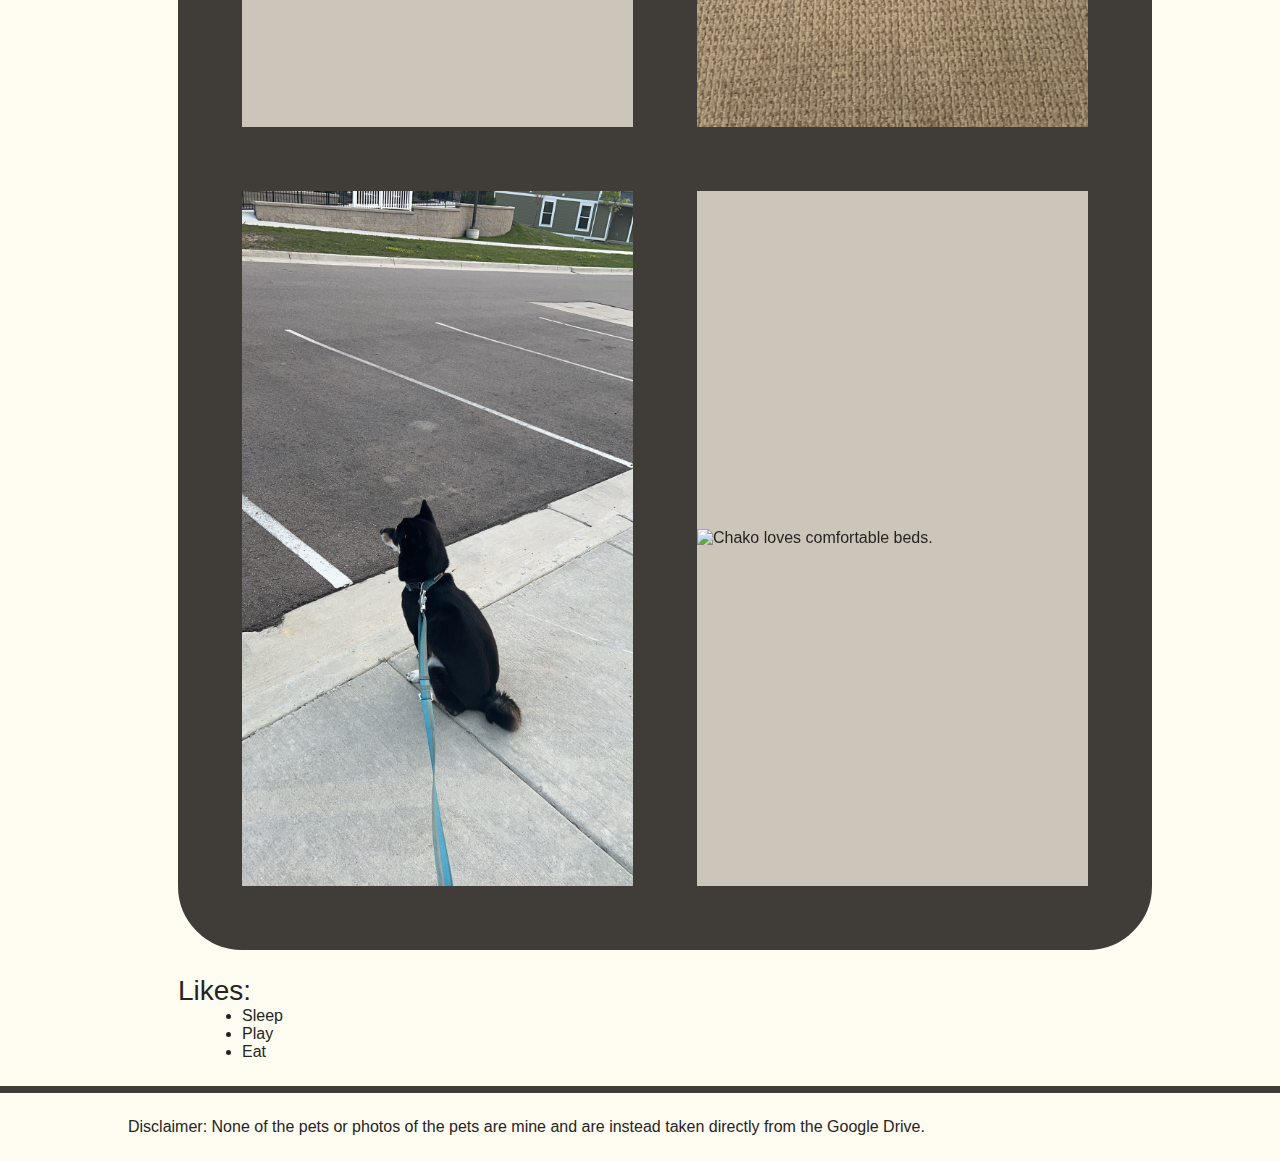
==== commit 9d4b9caa: "finished" ====
--- a/pets.html
+++ b/pets.html
@@ -6,6 +6,38 @@
     <link rel = "stylesheet" type = "text/css" href = "css/html5reset.css">
     <link rel = "stylesheet" type = "text/css" href = "css/style.css">
     <title>Pets</title>
+    <script>
+        document.addEventListener('DOMContentLoaded', function() {
+            var button = document.getElementById('hamburgerbutton');
+            var sidebar = document.querySelector('.sidebar');
+            var main = document.querySelector('main');
+            var navlinks = document.querySelector('.navlinks');
+
+            button.addEventListener('click', function() {
+                if (sidebar.classList.contains('sidebar-expand')) {
+                    sidebar.classList.remove('sidebar-expand');
+                    sidebar.classList.add('sidebar-collapse');
+                } else {
+                    sidebar.classList.remove('sidebar-collapse');
+                    sidebar.classList.add('sidebar-expand');
+                }
+                if (main.classList.contains('main-expand')) {
+                    main.classList.remove('main-expand');
+                    main.classList.add('main-collapse');
+                } else {
+                    main.classList.remove('main-collapse');
+                    main.classList.add('main-expand');
+                }
+                if (navlinks.classList.contains('navlinks-expand')) {
+                    navlinks.classList.remove('navlinks-expand');
+                    navlinks.classList.add('navlinks-collapse');
+                } else {
+                    navlinks.classList.remove('navlinks-collapse');
+                    navlinks.classList.add('navlinks-expand');
+                }
+            });
+        });
+    </script>
 </head>
 <body>
     <header>
@@ -21,11 +53,63 @@
             </ul>
         </nav>
     </header>
+    <div class = "sidebar">
+        <button id="hamburgerbutton"  aria-pressed="false">
+            <img src = "images/Hamburger_icon.svg.png" alt = "Hamburger menu icon">
+        </button>
+        <div class = "navlinks">
+            <a href = "index.html">
+                Home
+            </a>
+            <a class = "active" href = "pets.html">
+                Pets
+            </a>
+            <a class = "sublink" href = "pets.html#rocket">
+                Rocket
+            </a>
+            <a class = "sublink" href = "pets.html#lulu">
+                Lulu
+            </a>
+            <a class = "sublink" href = "pets.html#chako">
+                Chako
+            </a>
+            <a href = "recipes.html">
+                Recipes
+            </a>
+            <a class = "sublink" href = "recipes.html#mac">
+                Homemade Mac & Cheese
+            </a>
+            <a class = "sublink" href = "recipes.html#pancakes">
+                Swedish Pancakes
+            </a>
+            <a class = "sublink" href = "recipes.html#fritters">
+                Zucchini Fritters
+            </a>
+            <a href = "travel.html">
+                Travel
+            </a>
+            <a class = "sublink" href = "travel.html#vermont">
+                Vermont
+            </a>
+            <a class = "sublink" href = "travel.html#shanghai">
+                Shanghai
+            </a>
+            <a class = "sublink" href = "travel.html#rome">
+                Rome
+            </a>
+            <a class = "sublink" href = "travel.html#monteverde">
+                Monteverde
+            </a>
+            <a class = "sublink" href = "travel.html#seattle">
+                Seattle
+            </a>
+        </div>
+    </div>
     <main id="main">
         <h1>Pets</h1>
         <div>
             <hr class="solid">
-            <h2>Rocket</h2>
+            <h2 id = "rocket">Rocket</h2>
             <div class = "grid1">
                 <div class = "grid-item">
                     <img src="images/rocket_primary.jpg" alt="Cute, small and yellow pomeranian">
@@ -60,7 +144,7 @@
         </div>
         <div>
             <hr class="solid">
-            <h2>Lulu</h2>
+            <h2 id = "lulu">Lulu</h2>
             <div class = "grid1">
                 <div class = "grid-item">
                     <img src="images/lulu-1.jpg" alt="A chubby guinea pig with patches of dark-brown and white.">
@@ -92,7 +176,7 @@
         </div>
         <div>
             <hr class="solid">
-            <h2>Chako</h2>
+            <h2 id = "chako">Chako</h2>
             <div class = "grid1">
                 <div class = "grid-item">
                     <img src="images/Chako1.jpg" alt="Black and Tan color Shiba Inu">
--- a/css/style.css
+++ b/css/style.css
@@ -174,6 +174,10 @@
     border-top: 7px solid #403D39;
 }
 
+.sidebar {
+    display: none;
+}
+
 @media screen and (prefers-reduced-motion: reduce) {  
     .animated {
       display: none !important;
@@ -188,6 +192,63 @@
         display: none;
     }
     main {
-        margin-left: 8vw;
+        margin-left: 50px;
+    }
+    .sidebar {
+        display:block;
+        position:fixed;
+        width: 50px;
+        height: 100%;
+        background-color: #EB5E28;
+    }
+    .sidebar button {
+        width: 50px;
+        margin: 0;
+        background-color: transparent;
+        border-color: transparent;
+    }
+    .sidebar img {
+        width: 100%;
+        margin: 0;
+    }
+    .navlinks {
+        display: none;
+    }
+    .sidebar-collapse {
+        width: 50px;
+    }
+    .sidebar-expand {
+        width: 200px;
+    }
+    .main-collapse {
+        margin-left: 50px;
+    }
+    .main-expand {
+        margin-left: 200px;
+    }
+    .navlinks-collapse {
+        display: none;
+    }
+    .navlinks-expand {
+        display: block;
+    }
+    .navlinks a {
+        display: block;
+        width: 100%;
+        font-size: 25px;
+        padding: 5px 0 5px 10px;
+        padding-left: 10px;
+        color: #252422;
+        text-decoration: none;
+    }
+    .navlinks a:hover {
+        background-color: #FFFCF2;
+    }
+    .active {
+        background-color: #FFFCF2;
+    }
+    .navlinks .sublink {
+        font-size: 16px;
+        padding: 5px 0 5px 20px;
     }
 }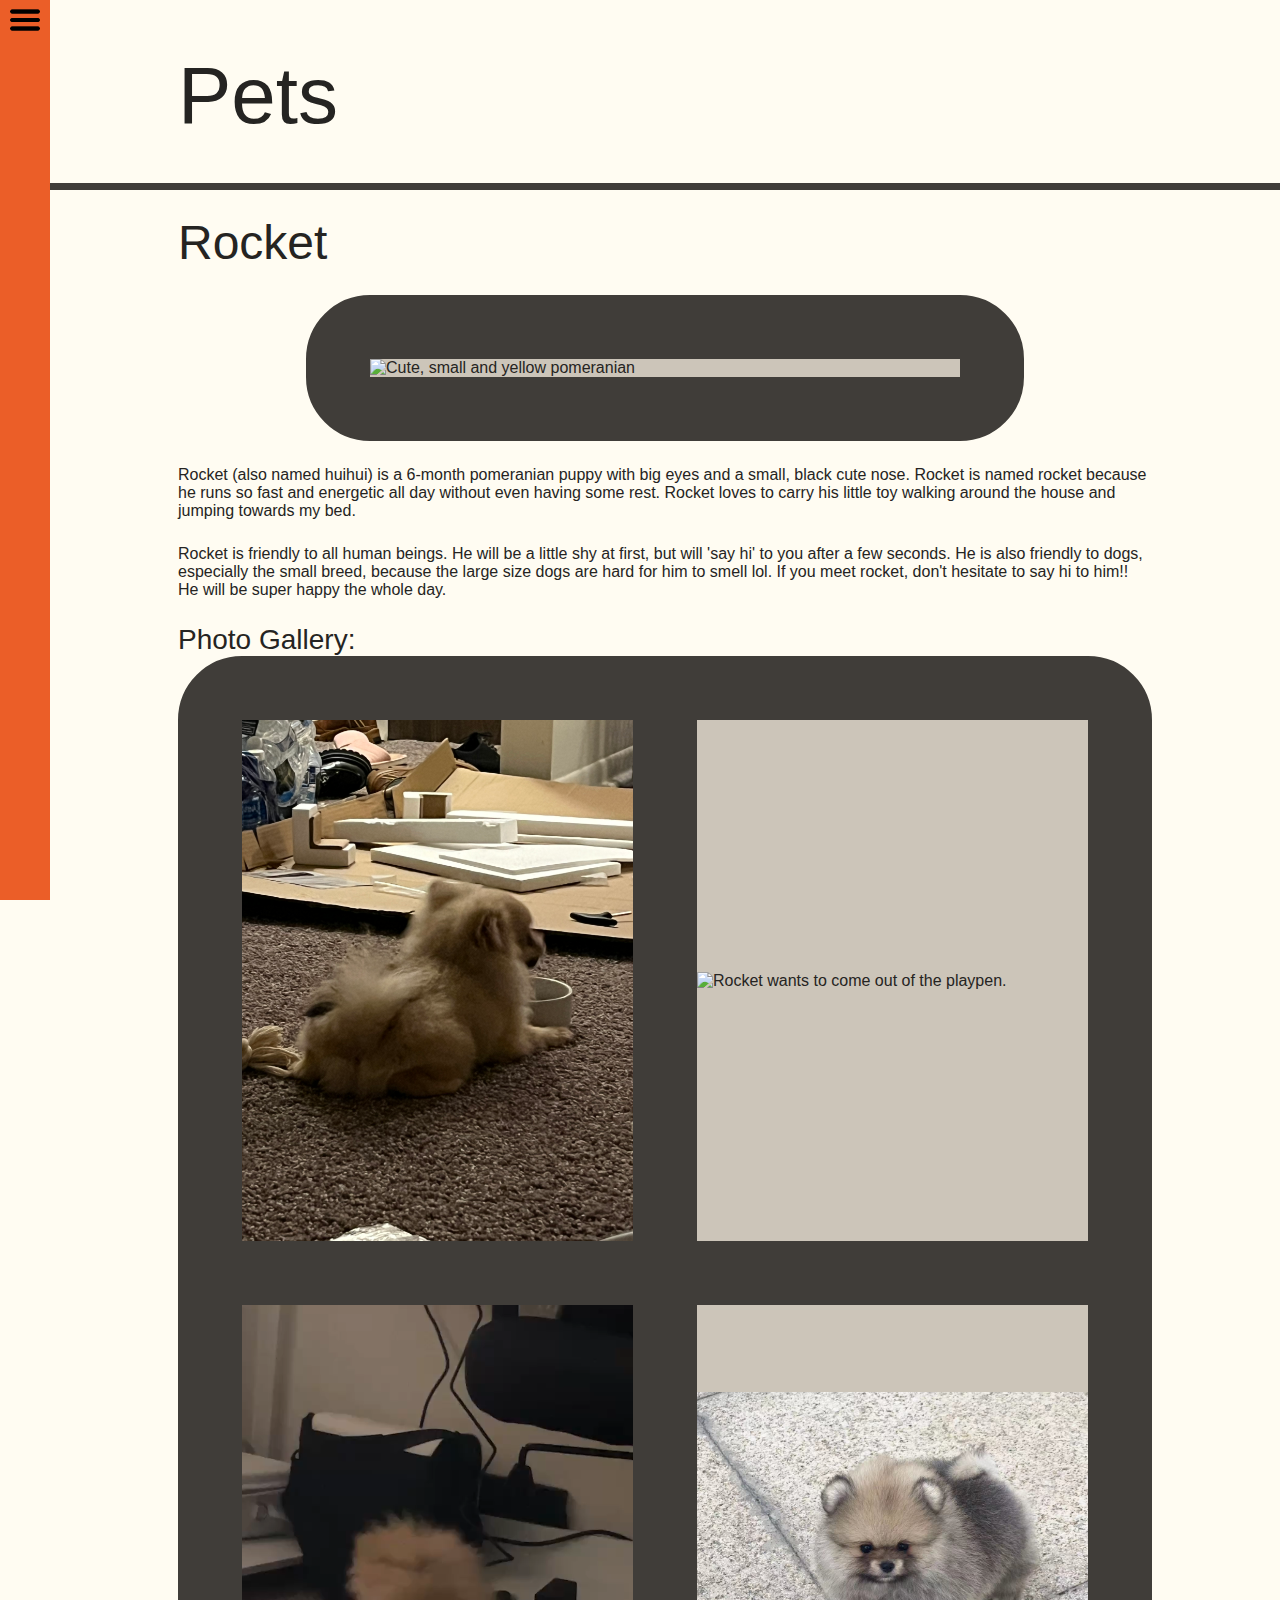
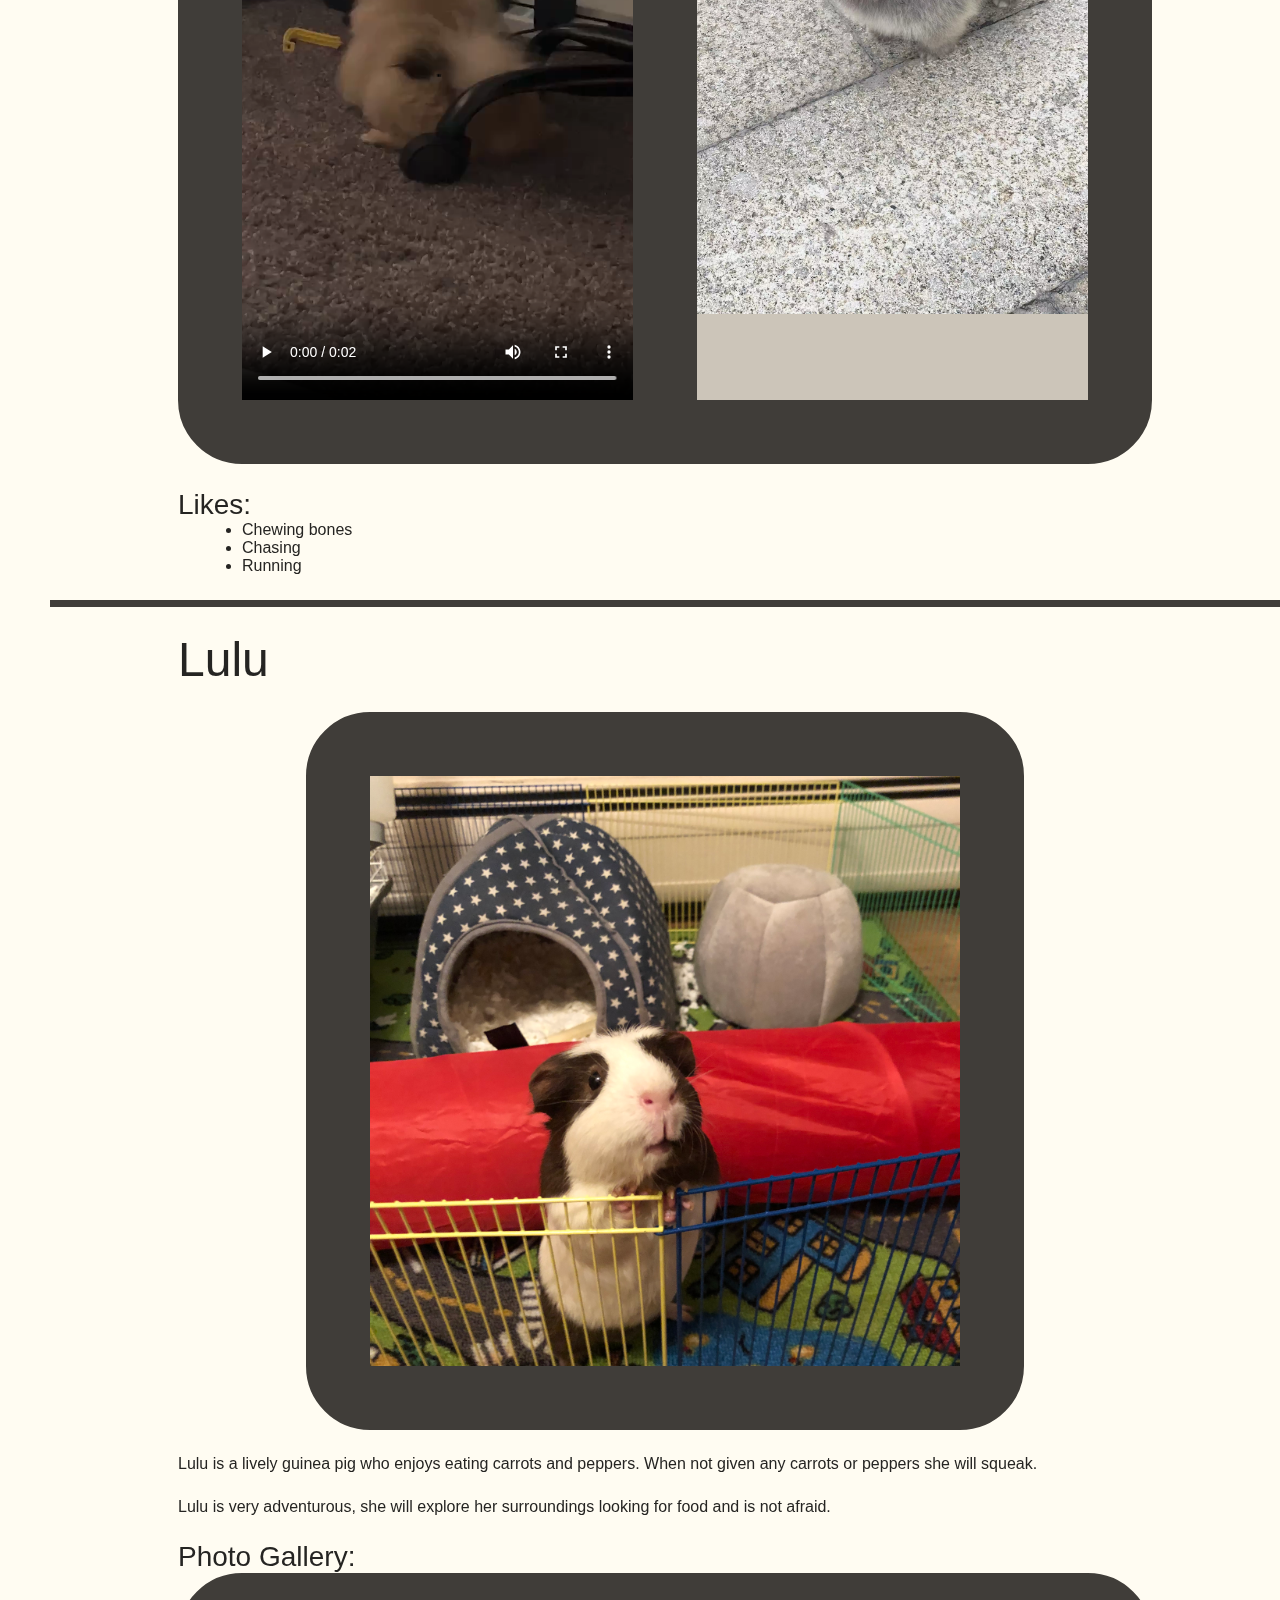
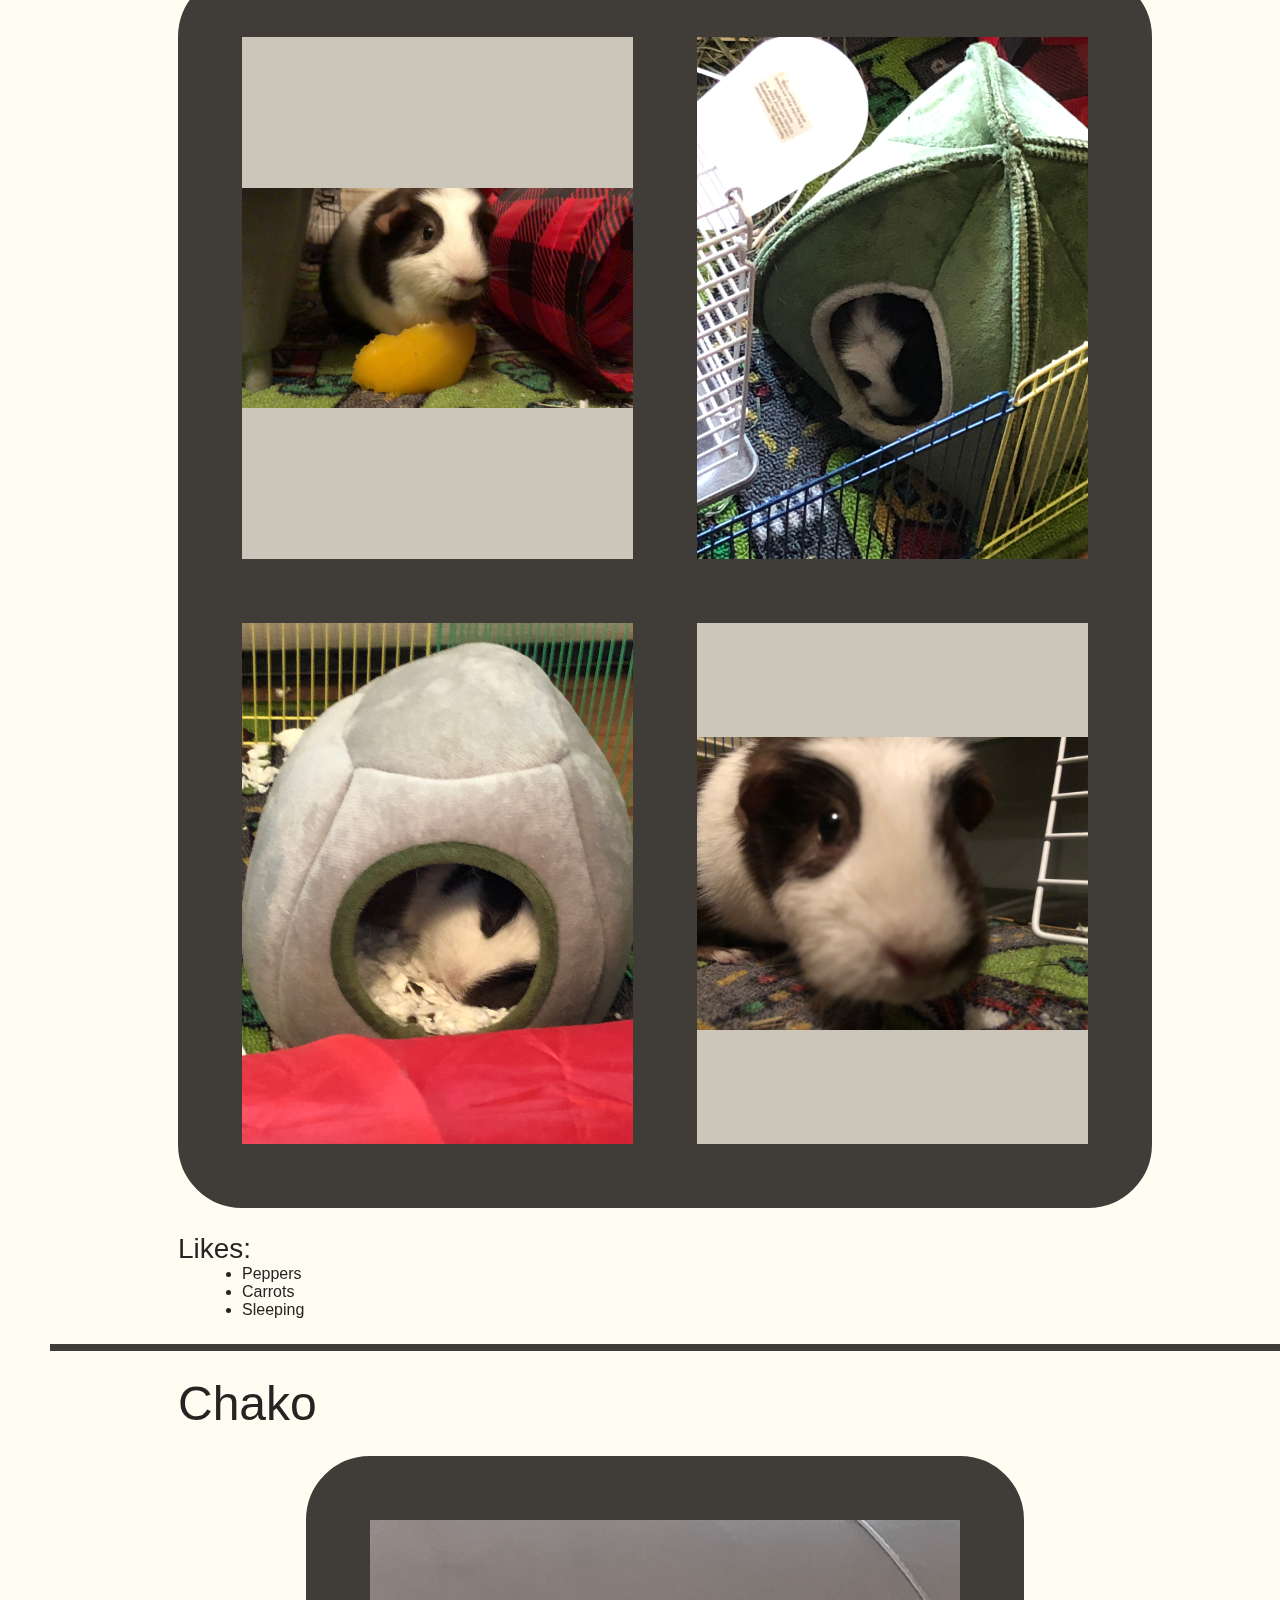
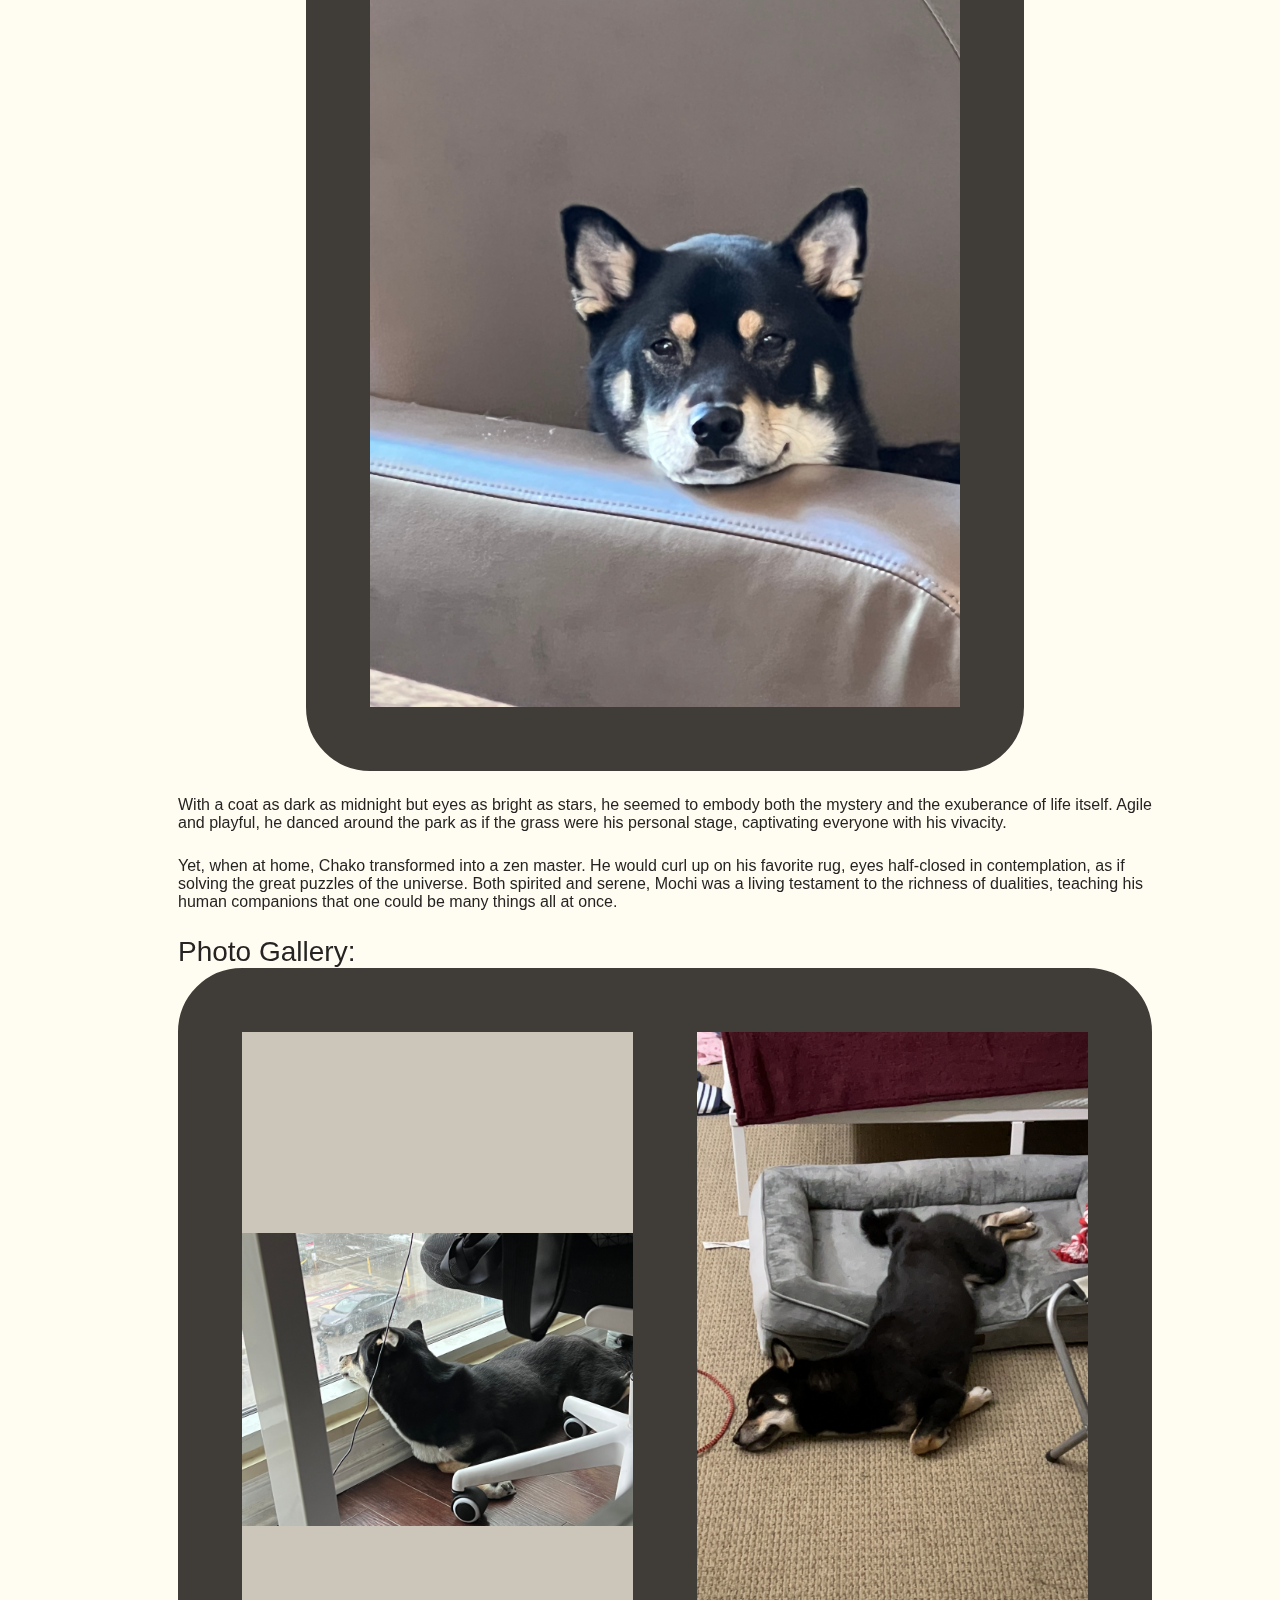
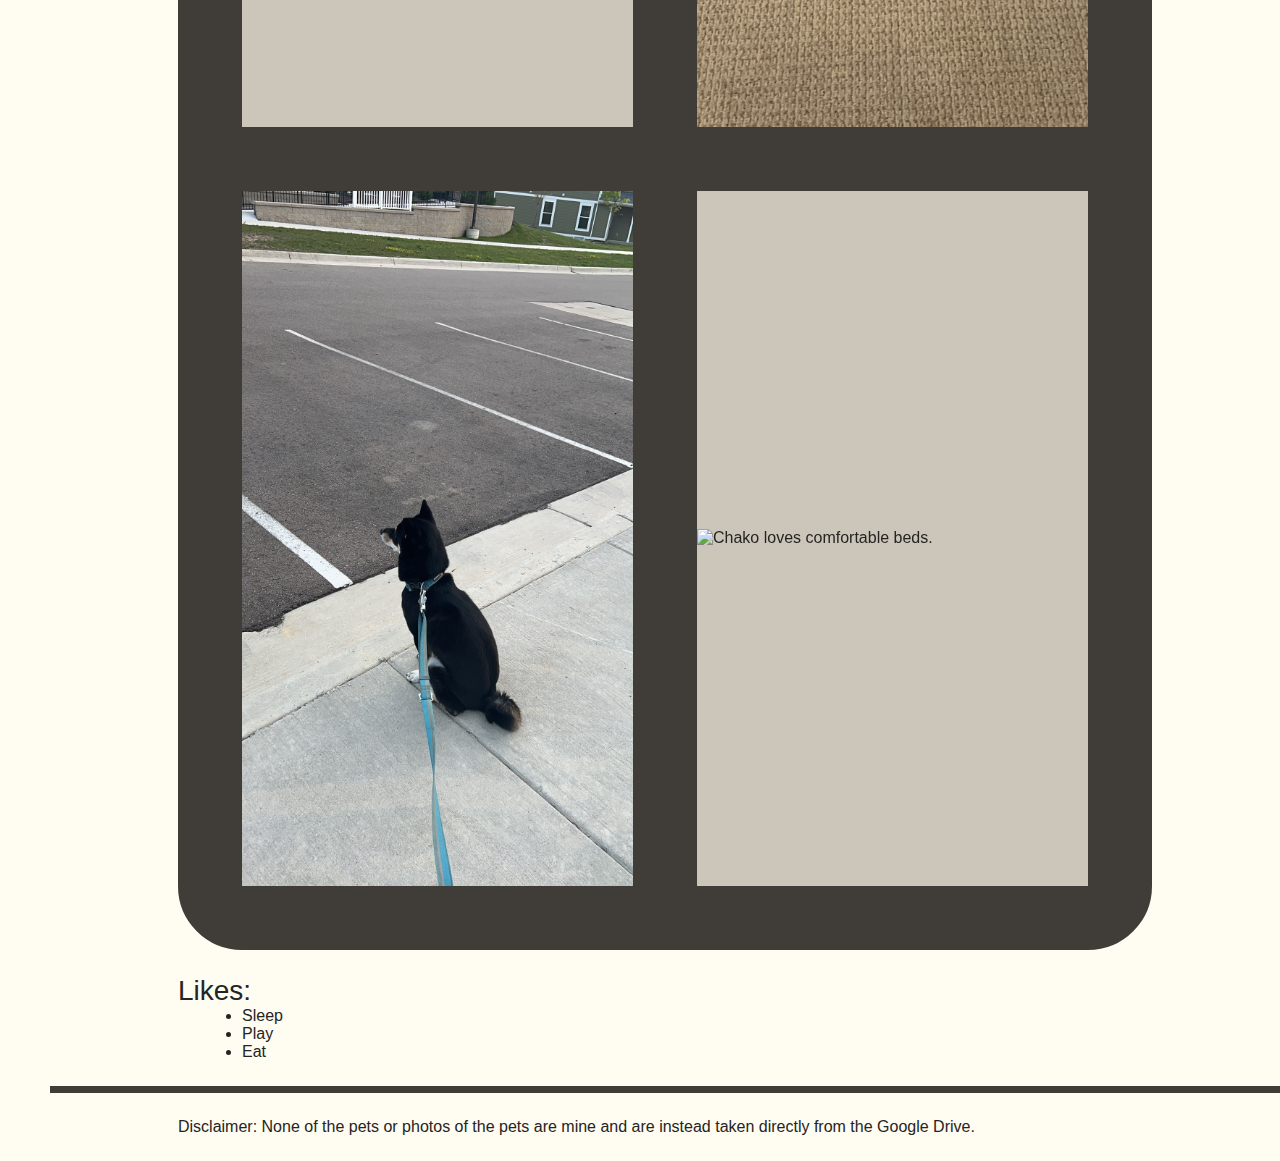
==== commit 15a7abc6: "finished again" ====
--- a/pets.html
+++ b/pets.html
@@ -11,6 +11,7 @@
             var button = document.getElementById('hamburgerbutton');
             var sidebar = document.querySelector('.sidebar');
             var main = document.querySelector('main');
+            var footer = document.querySelector('footer');
             var navlinks = document.querySelector('.navlinks');
 
             button.addEventListener('click', function() {
@@ -27,6 +28,13 @@
                 } else {
                     main.classList.remove('main-collapse');
                     main.classList.add('main-expand');
+                }
+                if (footer.classList.contains('footer-expand')) {
+                    footer.classList.remove('footer-expand');
+                    footer.classList.add('footer-collapse');
+                } else {
+                    footer.classList.remove('footer-collapse');
+                    footer.classList.add('footer-expand');
                 }
                 if (navlinks.classList.contains('navlinks-expand')) {
                     navlinks.classList.remove('navlinks-expand');
--- a/css/style.css
+++ b/css/style.css
@@ -194,12 +194,16 @@
     main {
         margin-left: 50px;
     }
+    footer {
+        margin-left: 50px;
+    }
     .sidebar {
         display:block;
         position:fixed;
         width: 50px;
         height: 100%;
         background-color: #EB5E28;
+        overflow: auto;
     }
     .sidebar button {
         width: 50px;
@@ -224,6 +228,12 @@
         margin-left: 50px;
     }
     .main-expand {
+        margin-left: 200px;
+    }
+    .footer-collapse {
+        margin-left: 50px;
+    }
+    .footer-expand {
         margin-left: 200px;
     }
     .navlinks-collapse {
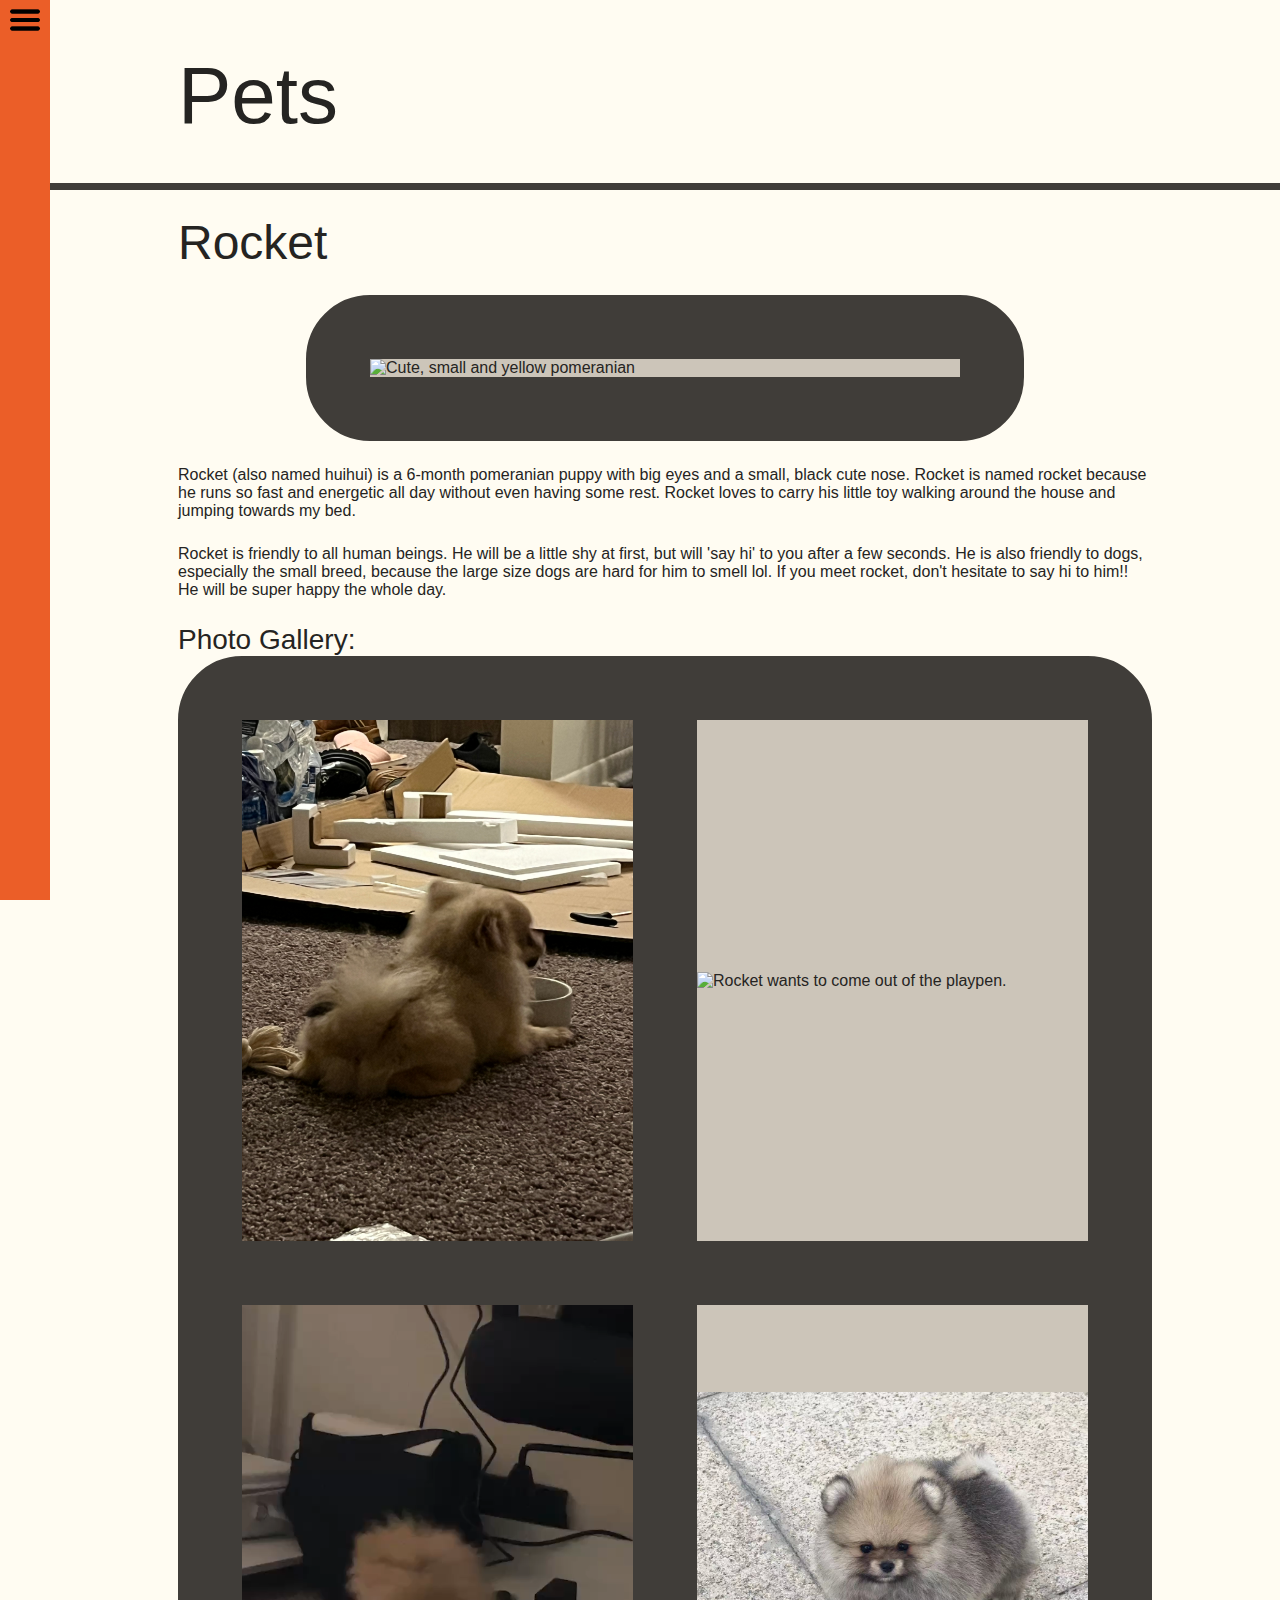
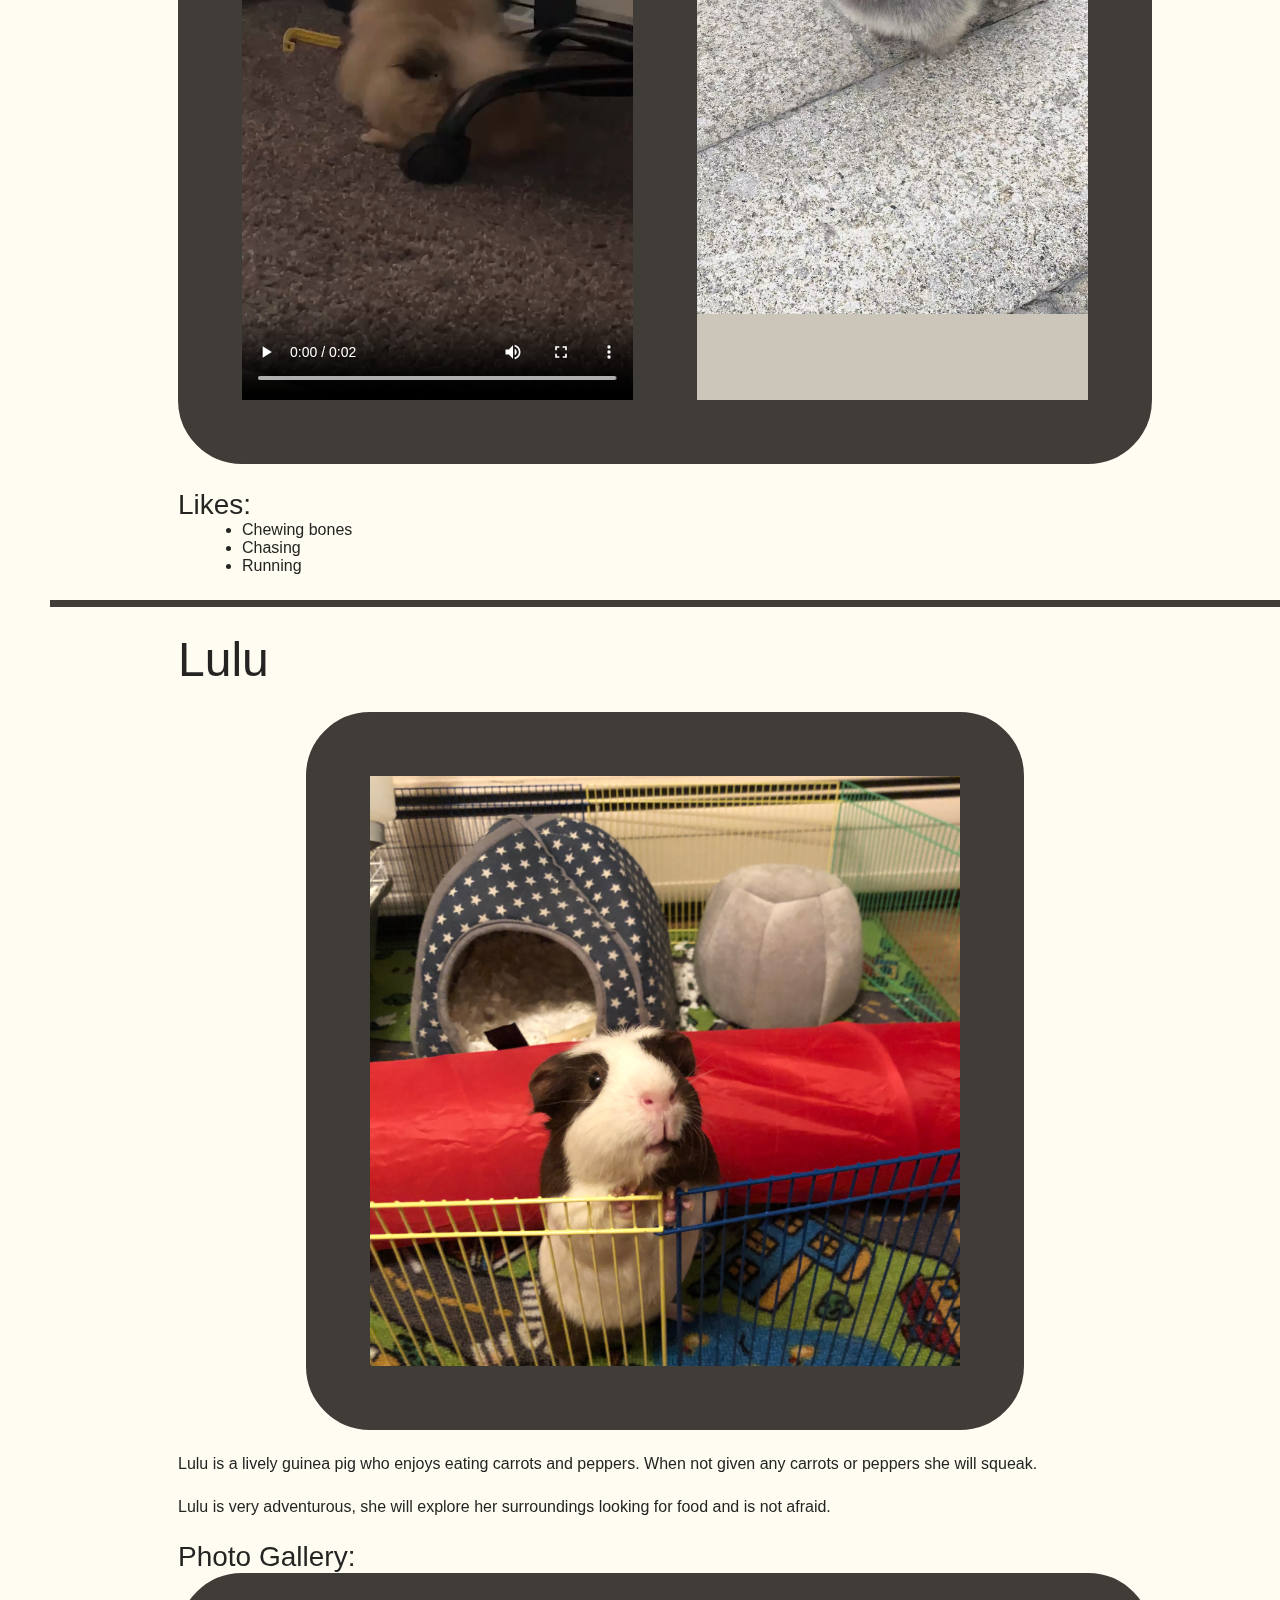
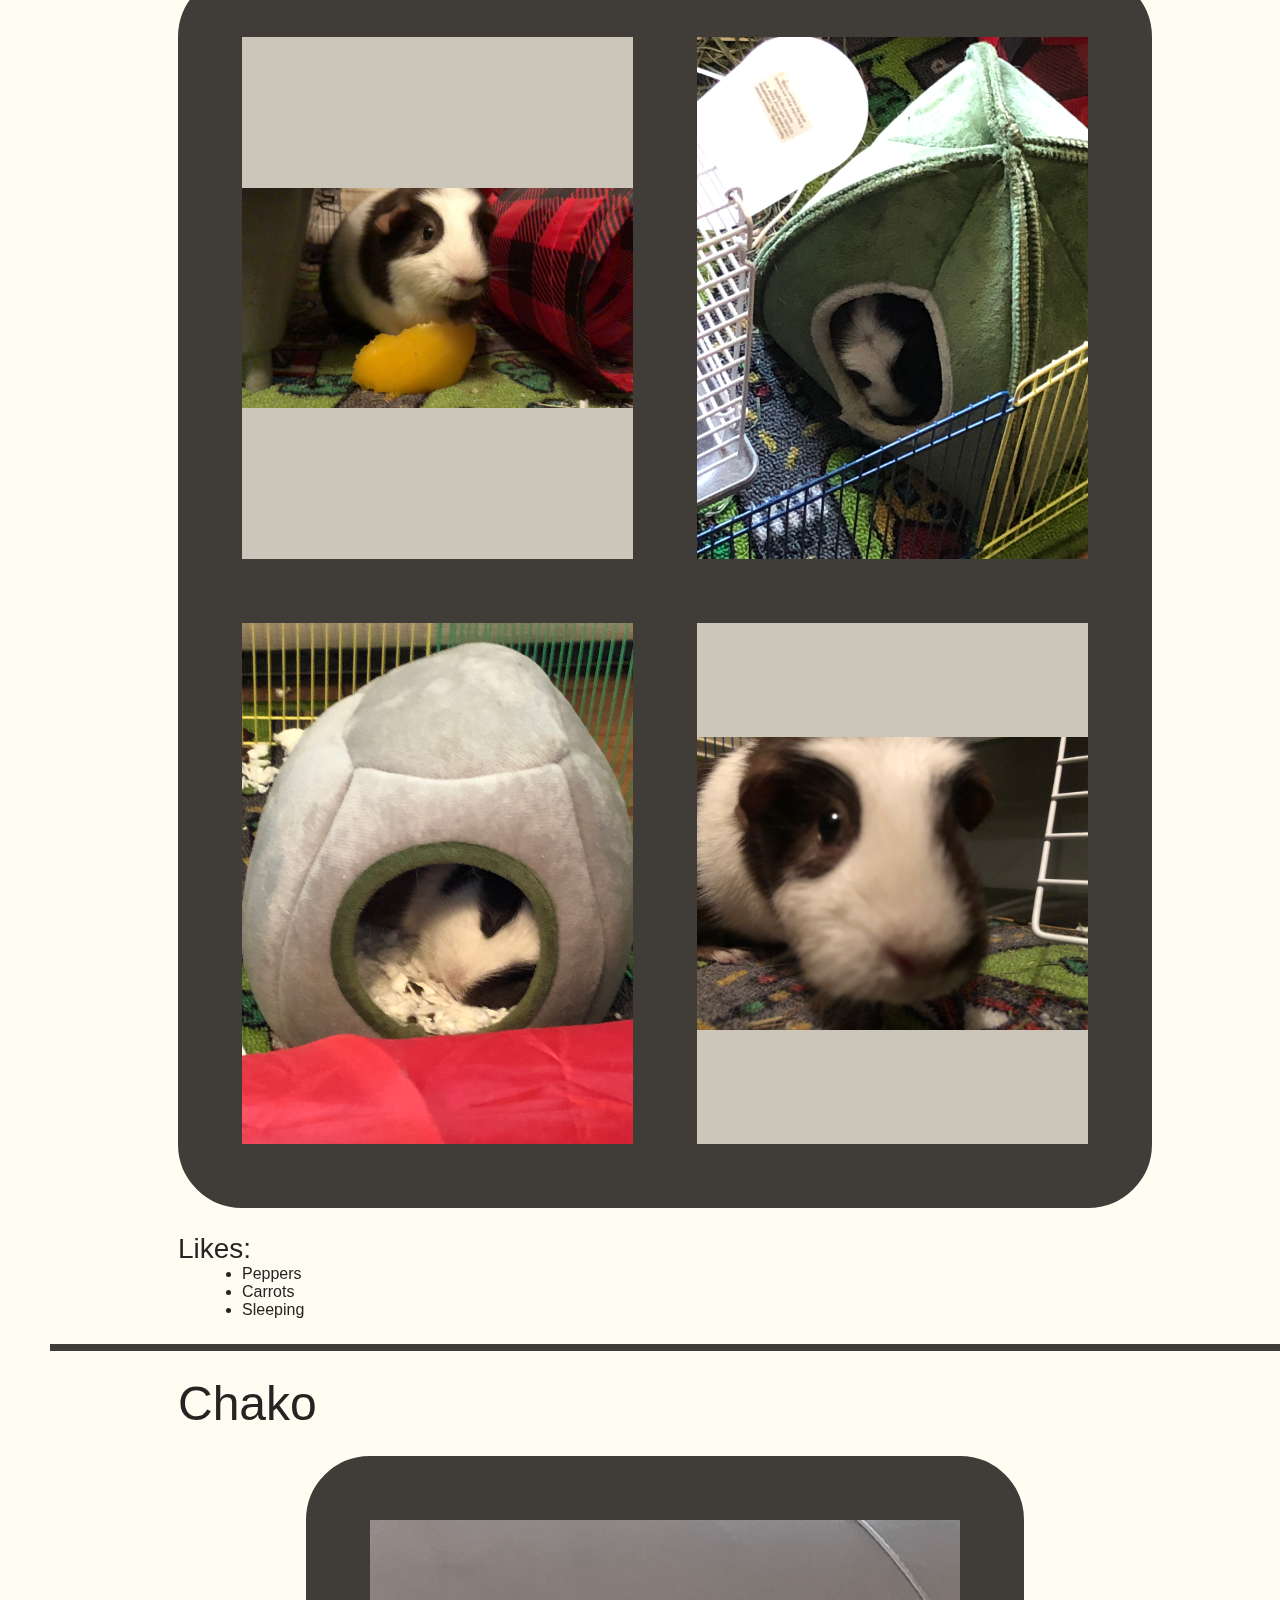
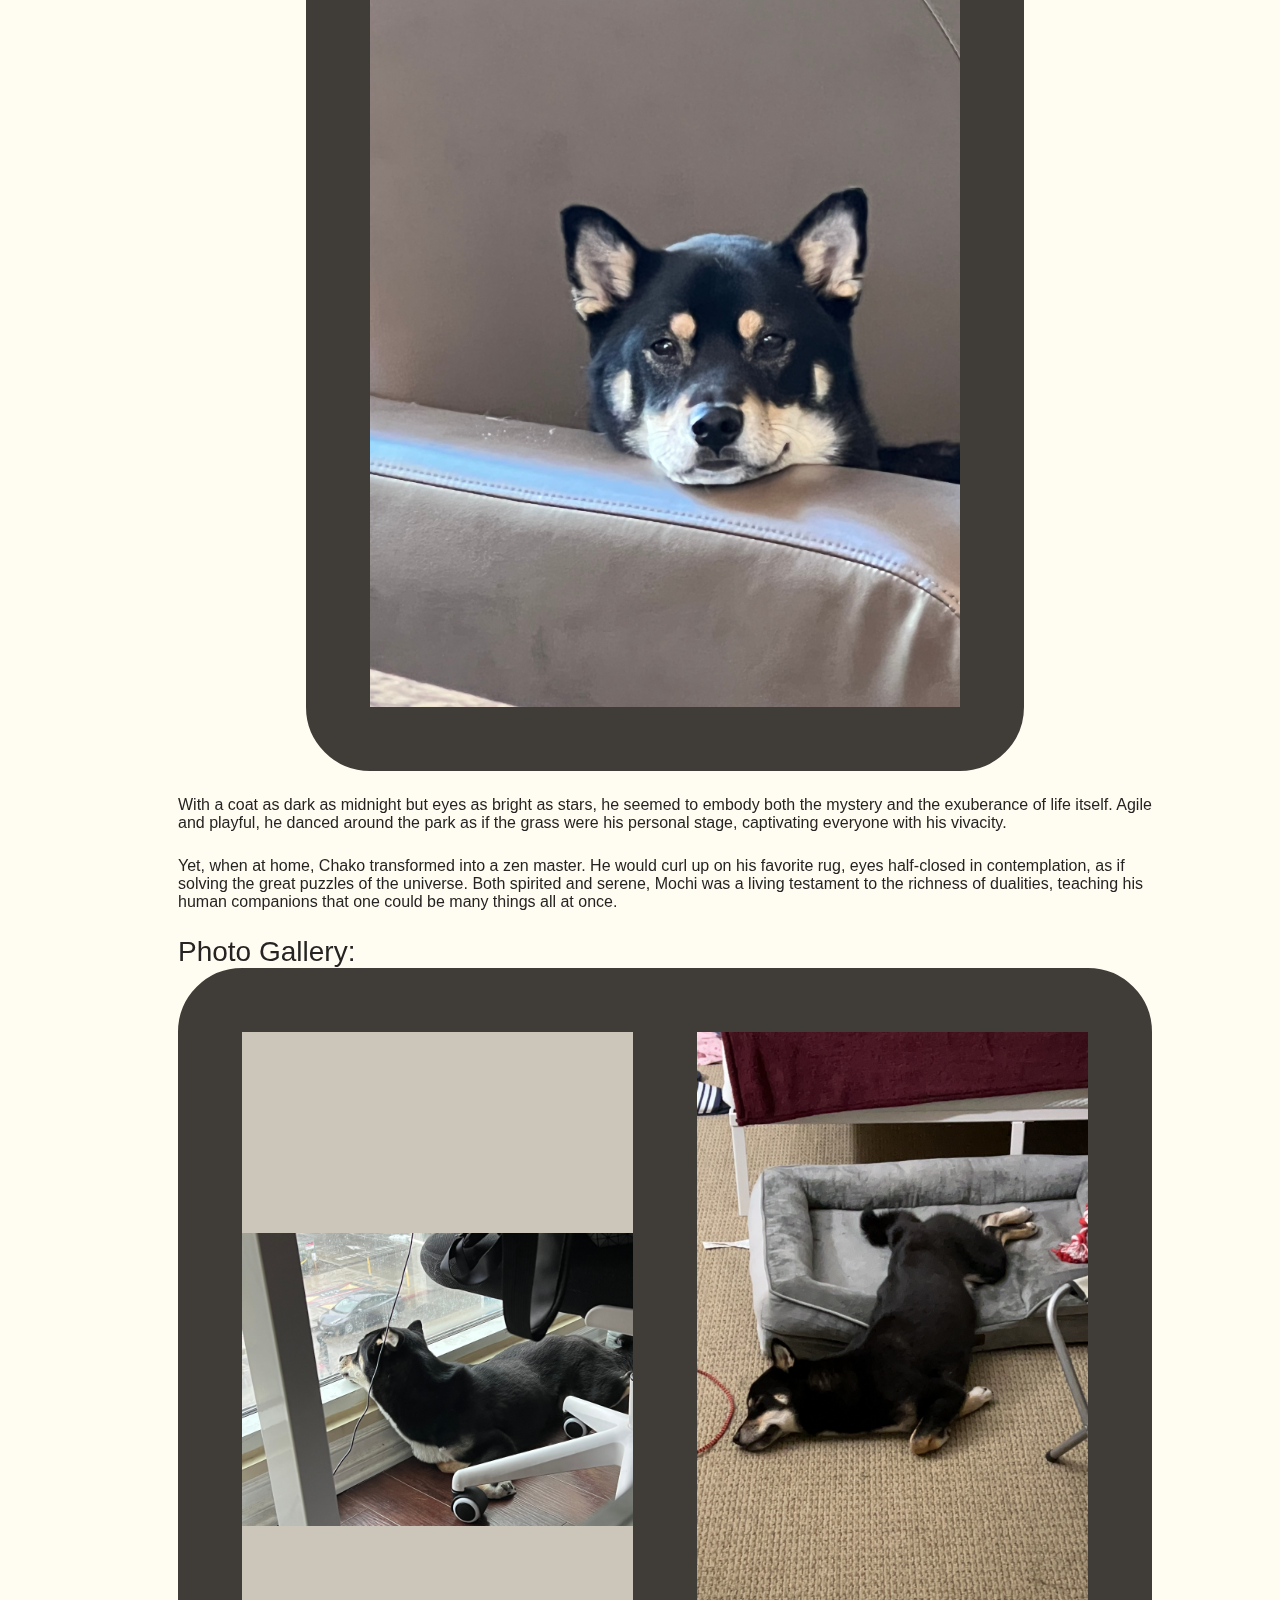
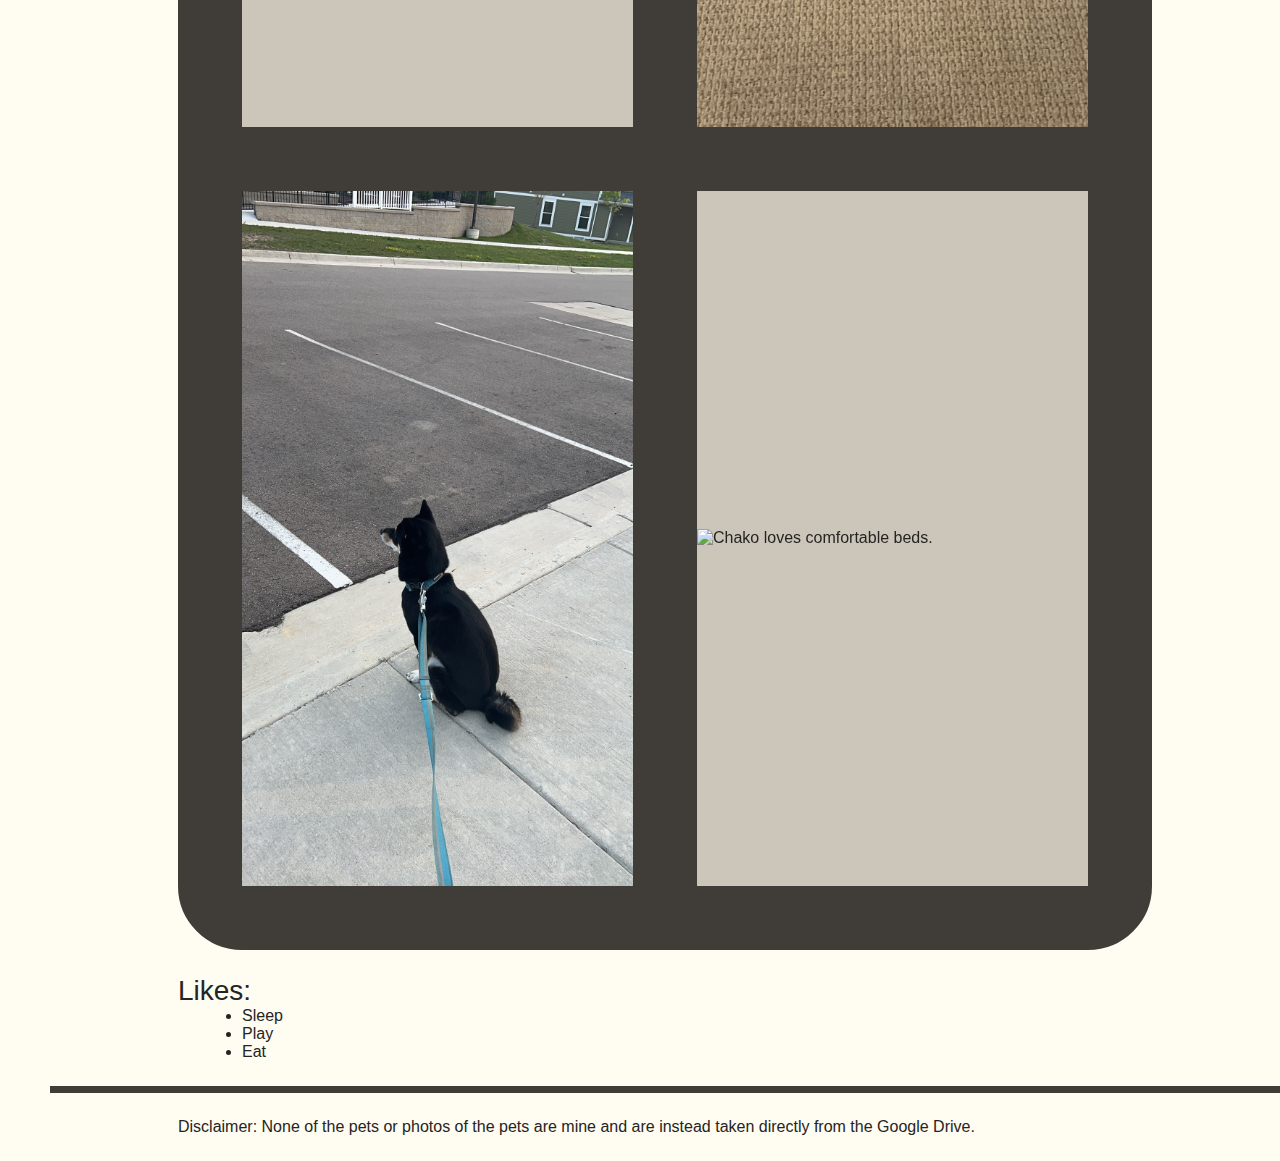
==== commit f32928e0: "finished again" ====
--- a/pets.html
+++ b/pets.html
@@ -10,7 +10,7 @@
         document.addEventListener('DOMContentLoaded', function() {
             var button = document.getElementById('hamburgerbutton');
             var sidebar = document.querySelector('.sidebar');
-            var main = document.querySelector('main');
+            var maincontent = document.querySelector('.maincontent');
             var footer = document.querySelector('footer');
             var navlinks = document.querySelector('.navlinks');
 
@@ -22,12 +22,12 @@
                     sidebar.classList.remove('sidebar-collapse');
                     sidebar.classList.add('sidebar-expand');
                 }
-                if (main.classList.contains('main-expand')) {
-                    main.classList.remove('main-expand');
-                    main.classList.add('main-collapse');
-                } else {
-                    main.classList.remove('main-collapse');
-                    main.classList.add('main-expand');
+                if (maincontent.classList.contains('maincontent-expand')) {
+                    maincontent.classList.remove('maincontent-expand');
+                    maincontent.classList.add('maincontent-collapse');
+                } else {
+                    maincontent.classList.remove('maincontent-collapse');
+                    maincontent.classList.add('maincontent-expand');
                 }
                 if (footer.classList.contains('footer-expand')) {
                     footer.classList.remove('footer-expand');
@@ -61,158 +61,160 @@
             </ul>
         </nav>
     </header>
-    <div class = "sidebar">
-        <button id="hamburgerbutton"  aria-pressed="false">
-            <img src = "images/Hamburger_icon.svg.png" alt = "Hamburger menu icon">
-        </button>
-        <div class = "navlinks">
-            <a href = "index.html">
-                Home
-            </a>
-            <a class = "active" href = "pets.html">
-                Pets
-            </a>
-            <a class = "sublink" href = "pets.html#rocket">
-                Rocket
-            </a>
-            <a class = "sublink" href = "pets.html#lulu">
-                Lulu
-            </a>
-            <a class = "sublink" href = "pets.html#chako">
-                Chako
-            </a>
-            <a href = "recipes.html">
-                Recipes
-            </a>
-            <a class = "sublink" href = "recipes.html#mac">
-                Homemade Mac & Cheese
-            </a>
-            <a class = "sublink" href = "recipes.html#pancakes">
-                Swedish Pancakes
-            </a>
-            <a class = "sublink" href = "recipes.html#fritters">
-                Zucchini Fritters
-            </a>
-            <a href = "travel.html">
-                Travel
-            </a>
-            <a class = "sublink" href = "travel.html#vermont">
-                Vermont
-            </a>
-            <a class = "sublink" href = "travel.html#shanghai">
-                Shanghai
-            </a>
-            <a class = "sublink" href = "travel.html#rome">
-                Rome
-            </a>
-            <a class = "sublink" href = "travel.html#monteverde">
-                Monteverde
-            </a>
-            <a class = "sublink" href = "travel.html#seattle">
-                Seattle
-            </a>
+    <main id="main">
+        <div class = "sidebar">
+            <button id="hamburgerbutton"  aria-pressed="false">
+                <img src = "images/Hamburger_icon.svg.png" alt = "Hamburger menu icon">
+            </button>
+            <div class = "navlinks">
+                <a href = "index.html">
+                    Home
+                </a>
+                <a class = "active" href = "pets.html">
+                    Pets
+                </a>
+                <a class = "sublink" href = "pets.html#rocket">
+                    Rocket
+                </a>
+                <a class = "sublink" href = "pets.html#lulu">
+                    Lulu
+                </a>
+                <a class = "sublink" href = "pets.html#chako">
+                    Chako
+                </a>
+                <a href = "recipes.html">
+                    Recipes
+                </a>
+                <a class = "sublink" href = "recipes.html#mac">
+                    Homemade Mac & Cheese
+                </a>
+                <a class = "sublink" href = "recipes.html#pancakes">
+                    Swedish Pancakes
+                </a>
+                <a class = "sublink" href = "recipes.html#fritters">
+                    Zucchini Fritters
+                </a>
+                <a href = "travel.html">
+                    Travel
+                </a>
+                <a class = "sublink" href = "travel.html#vermont">
+                    Vermont
+                </a>
+                <a class = "sublink" href = "travel.html#shanghai">
+                    Shanghai
+                </a>
+                <a class = "sublink" href = "travel.html#rome">
+                    Rome
+                </a>
+                <a class = "sublink" href = "travel.html#monteverde">
+                    Monteverde
+                </a>
+                <a class = "sublink" href = "travel.html#seattle">
+                    Seattle
+                </a>
+            </div>
         </div>
-    </div>
-    <main id="main">
-        <h1>Pets</h1>
-        <div>
-            <hr class="solid">
-            <h2 id = "rocket">Rocket</h2>
-            <div class = "grid1">
-                <div class = "grid-item">
-                    <img src="images/rocket_primary.jpg" alt="Cute, small and yellow pomeranian">
-                </div>
-            </div>
-            <p>Rocket (also named huihui) is a 6-month pomeranian puppy with big eyes and a small, black cute nose. Rocket is named rocket because he runs so fast and energetic all day without even having some rest. Rocket loves to carry his little toy walking around the house and jumping towards my bed.</p> 
-            <p>Rocket is friendly to all human beings. He will be a little shy at first, but will 'say hi' to you after a few seconds. He is also friendly to dogs, especially the small breed, because the large size dogs are hard for him to smell lol. If you meet rocket, don't hesitate to say hi to him!! He will be super happy the whole day.</p>
-            <h3>Photo Gallery:</h3>
-            <div class = "grid2">
-                <div class = "grid-item">
-                    <img src="images/rocket_dinner.jpg" alt = "Rocket is eating his dinner.">
-                </div>
-                <div class = "grid-item">
-                    <img src="images/rocket_wants_to_go_out.jpg"  alt="Rocket wants to come out of the playpen.">
-                </div>
-                <div class = "grid-item">
-                    <video controls>
-                        <source src="images/rocket_kitchen_clip.mp4">
-                        Your browser does not support the video tag. This was a video Rocket is trying to hunt the kitchen.
-                    </video>
-                </div>
-                <div class = "grid-item">
-                    <img src="images/rocket_childhood.jpg"  alt="Rocket is in his childhood.">
-                </div>
-            </div>
-            <h3>Likes:</h3>
-            <ul>
-                <li>Chewing bones</li>
-                <li>Chasing</li>
-                <li>Running</li>
-            </ul>
-        </div>
-        <div>
-            <hr class="solid">
-            <h2 id = "lulu">Lulu</h2>
-            <div class = "grid1">
-                <div class = "grid-item">
-                    <img src="images/lulu-1.jpg" alt="A chubby guinea pig with patches of dark-brown and white.">
-                </div>
-            </div>
-            <p>Lulu is a lively guinea pig who enjoys eating carrots and peppers. When not given any carrots or peppers she will squeak.</p> 
-            <p>Lulu is very adventurous, she will explore her surroundings looking for food and is not afraid.</p>
-            <h3>Photo Gallery:</h3>
-            <div class = "grid2">
-                <div class = "grid-item">
-                    <img src="images/lulu-eating-1.JPG" alt = "Lulu enjoying a pepper">
-                </div>
-                <div class = "grid-item">
-                    <img src="images/lulu-sleeping-1.jpg" alt="Lulu sleeping in a green house">
-                </div>
-                <div class = "grid-item">
-                    <img src="images/lulu-sleeping-2.jpg" alt="Lulu sleeping in a gray house">
-                </div>
-                <div class = "grid-item">
-                    <img src="images/lulu-2.jpg" alt="Lulu sniffing the camera">
-                </div>
-            </div>
-            <h3>Likes:</h3>
-            <ul>
-                <li>Peppers</li>
-                <li>Carrots</li>
-                <li>Sleeping</li>
-            </ul>
-        </div>
-        <div>
-            <hr class="solid">
-            <h2 id = "chako">Chako</h2>
-            <div class = "grid1">
-                <div class = "grid-item">
-                    <img src="images/Chako1.jpg" alt="Black and Tan color Shiba Inu">
-                </div>
-            </div>
-            <p>With a coat as dark as midnight but eyes as bright as stars, he seemed to embody both the mystery and the exuberance of life itself. Agile and playful, he danced around the park as if the grass were his personal stage, captivating everyone with his vivacity.</p> 
-            <p>Yet, when at home, Chako transformed into a zen master. He would curl up on his favorite rug, eyes half-closed in contemplation, as if solving the great puzzles of the universe. Both spirited and serene, Mochi was a living testament to the richness of dualities, teaching his human companions that one could be many things all at once.</p>
-            <h3>Photo Gallery:</h3>
-            <div class = "grid2">
-                <div class = "grid-item">
-                    <img src="images/Chako2.jpg" alt = "Chako is lazy but still wants to look outside.">
-                </div>
-                <div class = "grid-item">
-                    <img src="images/Chako3.jpg" alt="Chako is so tired and he is having a good night's sleep.">
-                </div>
-                <div class = "grid-item">
-                    <img src="images/Chako4.jpg" alt="Chako doesn't want to move, so he sits there and watches.">
-                </div>
-                <div class = "grid-item">
-                    <img src="images/Chako5.jpg" alt="Chako loves comfortable beds.">
-                </div>
-            </div>
-            <h3>Likes:</h3>
-            <ul>
-                <li>Sleep</li>
-                <li>Play</li>
-                <li>Eat</li>
-            </ul>
+        <div class = "maincontent">
+            <h1>Pets</h1>
+            <div>
+                <hr class="solid">
+                <h2 id = "rocket">Rocket</h2>
+                <div class = "grid1">
+                    <div class = "grid-item">
+                        <img src="images/rocket_primary.jpg" alt="Cute, small and yellow pomeranian">
+                    </div>
+                </div>
+                <p>Rocket (also named huihui) is a 6-month pomeranian puppy with big eyes and a small, black cute nose. Rocket is named rocket because he runs so fast and energetic all day without even having some rest. Rocket loves to carry his little toy walking around the house and jumping towards my bed.</p> 
+                <p>Rocket is friendly to all human beings. He will be a little shy at first, but will 'say hi' to you after a few seconds. He is also friendly to dogs, especially the small breed, because the large size dogs are hard for him to smell lol. If you meet rocket, don't hesitate to say hi to him!! He will be super happy the whole day.</p>
+                <h3>Photo Gallery:</h3>
+                <div class = "grid2">
+                    <div class = "grid-item">
+                        <img src="images/rocket_dinner.jpg" alt = "Rocket is eating his dinner.">
+                    </div>
+                    <div class = "grid-item">
+                        <img src="images/rocket_wants_to_go_out.jpg"  alt="Rocket wants to come out of the playpen.">
+                    </div>
+                    <div class = "grid-item">
+                        <video controls>
+                            <source src="images/rocket_kitchen_clip.mp4">
+                            Your browser does not support the video tag. This was a video Rocket is trying to hunt the kitchen.
+                        </video>
+                    </div>
+                    <div class = "grid-item">
+                        <img src="images/rocket_childhood.jpg"  alt="Rocket is in his childhood.">
+                    </div>
+                </div>
+                <h3>Likes:</h3>
+                <ul>
+                    <li>Chewing bones</li>
+                    <li>Chasing</li>
+                    <li>Running</li>
+                </ul>
+            </div>
+            <div>
+                <hr class="solid">
+                <h2 id = "lulu">Lulu</h2>
+                <div class = "grid1">
+                    <div class = "grid-item">
+                        <img src="images/lulu-1.jpg" alt="A chubby guinea pig with patches of dark-brown and white.">
+                    </div>
+                </div>
+                <p>Lulu is a lively guinea pig who enjoys eating carrots and peppers. When not given any carrots or peppers she will squeak.</p> 
+                <p>Lulu is very adventurous, she will explore her surroundings looking for food and is not afraid.</p>
+                <h3>Photo Gallery:</h3>
+                <div class = "grid2">
+                    <div class = "grid-item">
+                        <img src="images/lulu-eating-1.JPG" alt = "Lulu enjoying a pepper">
+                    </div>
+                    <div class = "grid-item">
+                        <img src="images/lulu-sleeping-1.jpg" alt="Lulu sleeping in a green house">
+                    </div>
+                    <div class = "grid-item">
+                        <img src="images/lulu-sleeping-2.jpg" alt="Lulu sleeping in a gray house">
+                    </div>
+                    <div class = "grid-item">
+                        <img src="images/lulu-2.jpg" alt="Lulu sniffing the camera">
+                    </div>
+                </div>
+                <h3>Likes:</h3>
+                <ul>
+                    <li>Peppers</li>
+                    <li>Carrots</li>
+                    <li>Sleeping</li>
+                </ul>
+            </div>
+            <div>
+                <hr class="solid">
+                <h2 id = "chako">Chako</h2>
+                <div class = "grid1">
+                    <div class = "grid-item">
+                        <img src="images/Chako1.jpg" alt="Black and Tan color Shiba Inu">
+                    </div>
+                </div>
+                <p>With a coat as dark as midnight but eyes as bright as stars, he seemed to embody both the mystery and the exuberance of life itself. Agile and playful, he danced around the park as if the grass were his personal stage, captivating everyone with his vivacity.</p> 
+                <p>Yet, when at home, Chako transformed into a zen master. He would curl up on his favorite rug, eyes half-closed in contemplation, as if solving the great puzzles of the universe. Both spirited and serene, Mochi was a living testament to the richness of dualities, teaching his human companions that one could be many things all at once.</p>
+                <h3>Photo Gallery:</h3>
+                <div class = "grid2">
+                    <div class = "grid-item">
+                        <img src="images/Chako2.jpg" alt = "Chako is lazy but still wants to look outside.">
+                    </div>
+                    <div class = "grid-item">
+                        <img src="images/Chako3.jpg" alt="Chako is so tired and he is having a good night's sleep.">
+                    </div>
+                    <div class = "grid-item">
+                        <img src="images/Chako4.jpg" alt="Chako doesn't want to move, so he sits there and watches.">
+                    </div>
+                    <div class = "grid-item">
+                        <img src="images/Chako5.jpg" alt="Chako loves comfortable beds.">
+                    </div>
+                </div>
+                <h3>Likes:</h3>
+                <ul>
+                    <li>Sleep</li>
+                    <li>Play</li>
+                    <li>Eat</li>
+                </ul>
+            </div>
         </div>
     </main>
     <footer>
--- a/css/style.css
+++ b/css/style.css
@@ -191,7 +191,7 @@
     nav {
         display: none;
     }
-    main {
+    .maincontent {
         margin-left: 50px;
     }
     footer {
@@ -224,10 +224,10 @@
     .sidebar-expand {
         width: 200px;
     }
-    .main-collapse {
-        margin-left: 50px;
-    }
-    .main-expand {
+    .maincontent-collapse {
+        margin-left: 50px;
+    }
+    .maincontent-expand {
         margin-left: 200px;
     }
     .footer-collapse {
@@ -254,8 +254,9 @@
     .navlinks a:hover {
         background-color: #FFFCF2;
     }
-    .active {
+    .navlinks .active {
         background-color: #FFFCF2;
+        text-decoration: underline;
     }
     .navlinks .sublink {
         font-size: 16px;
